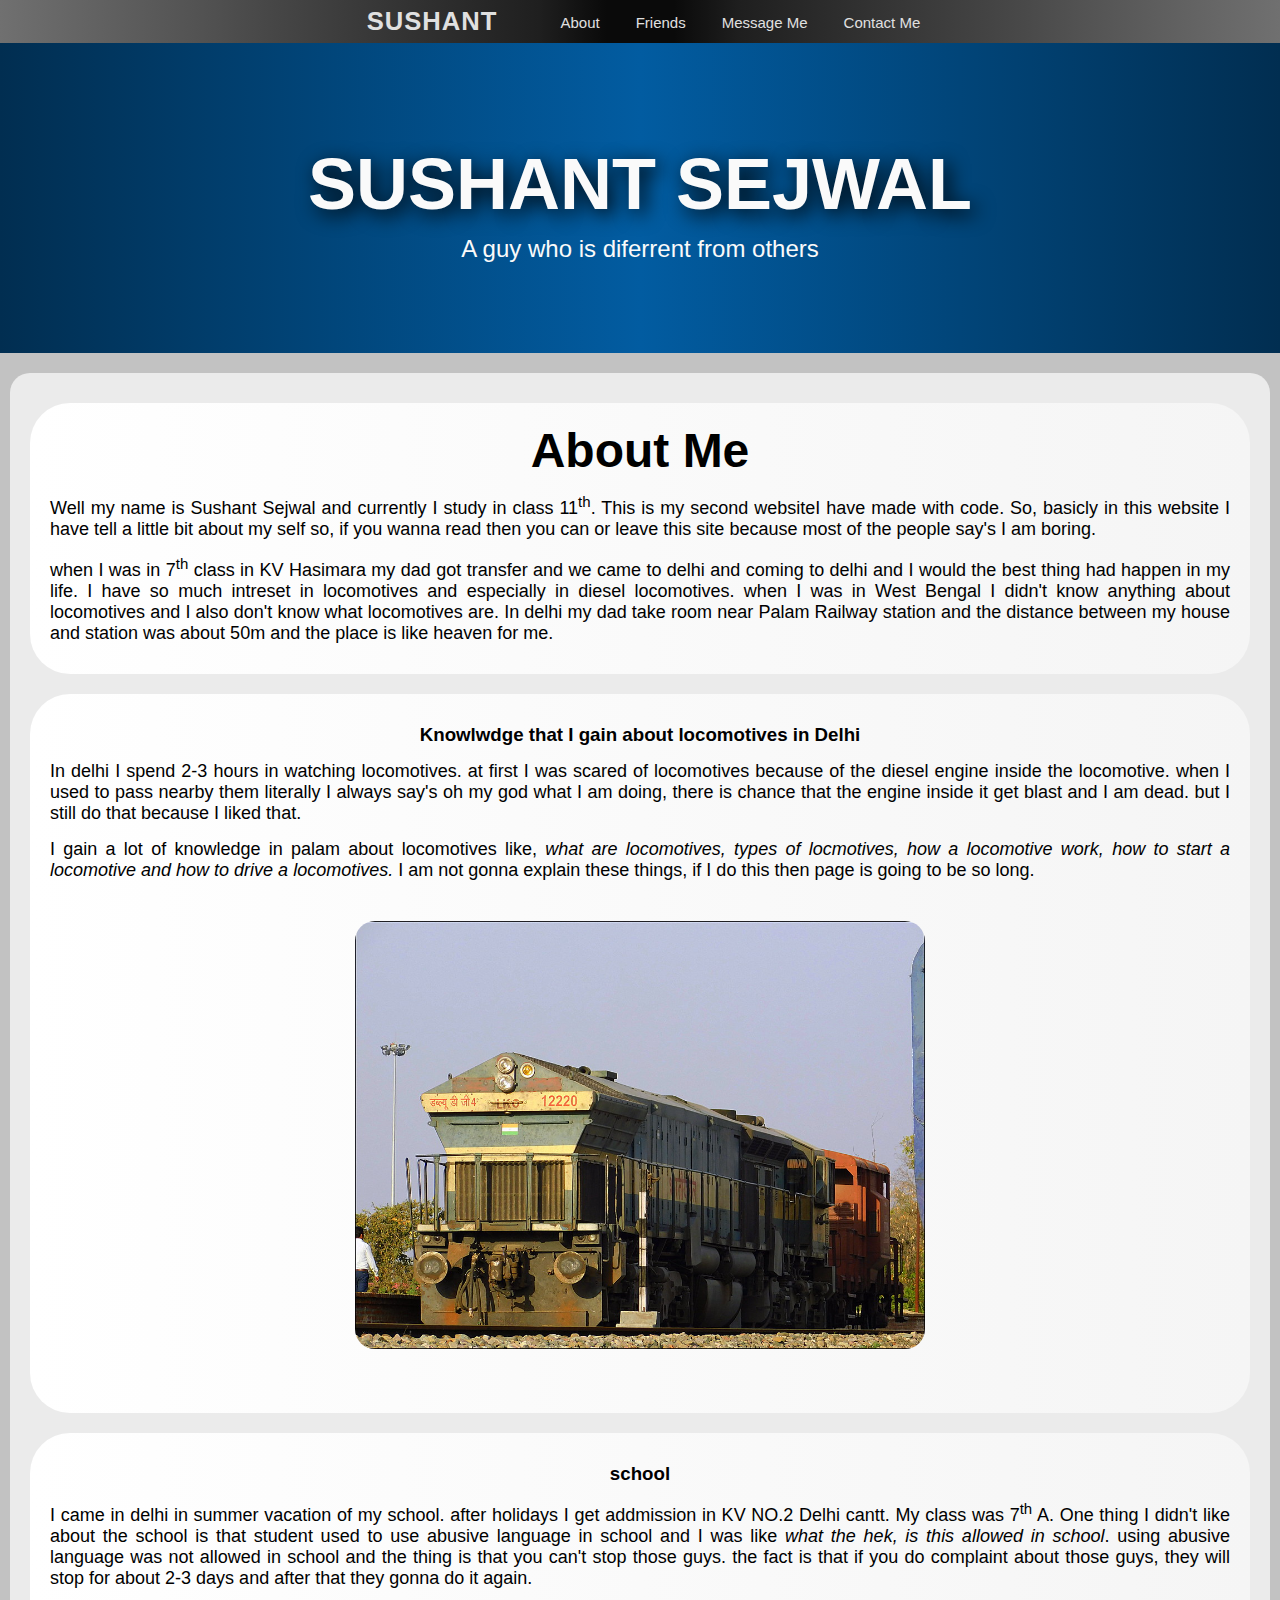
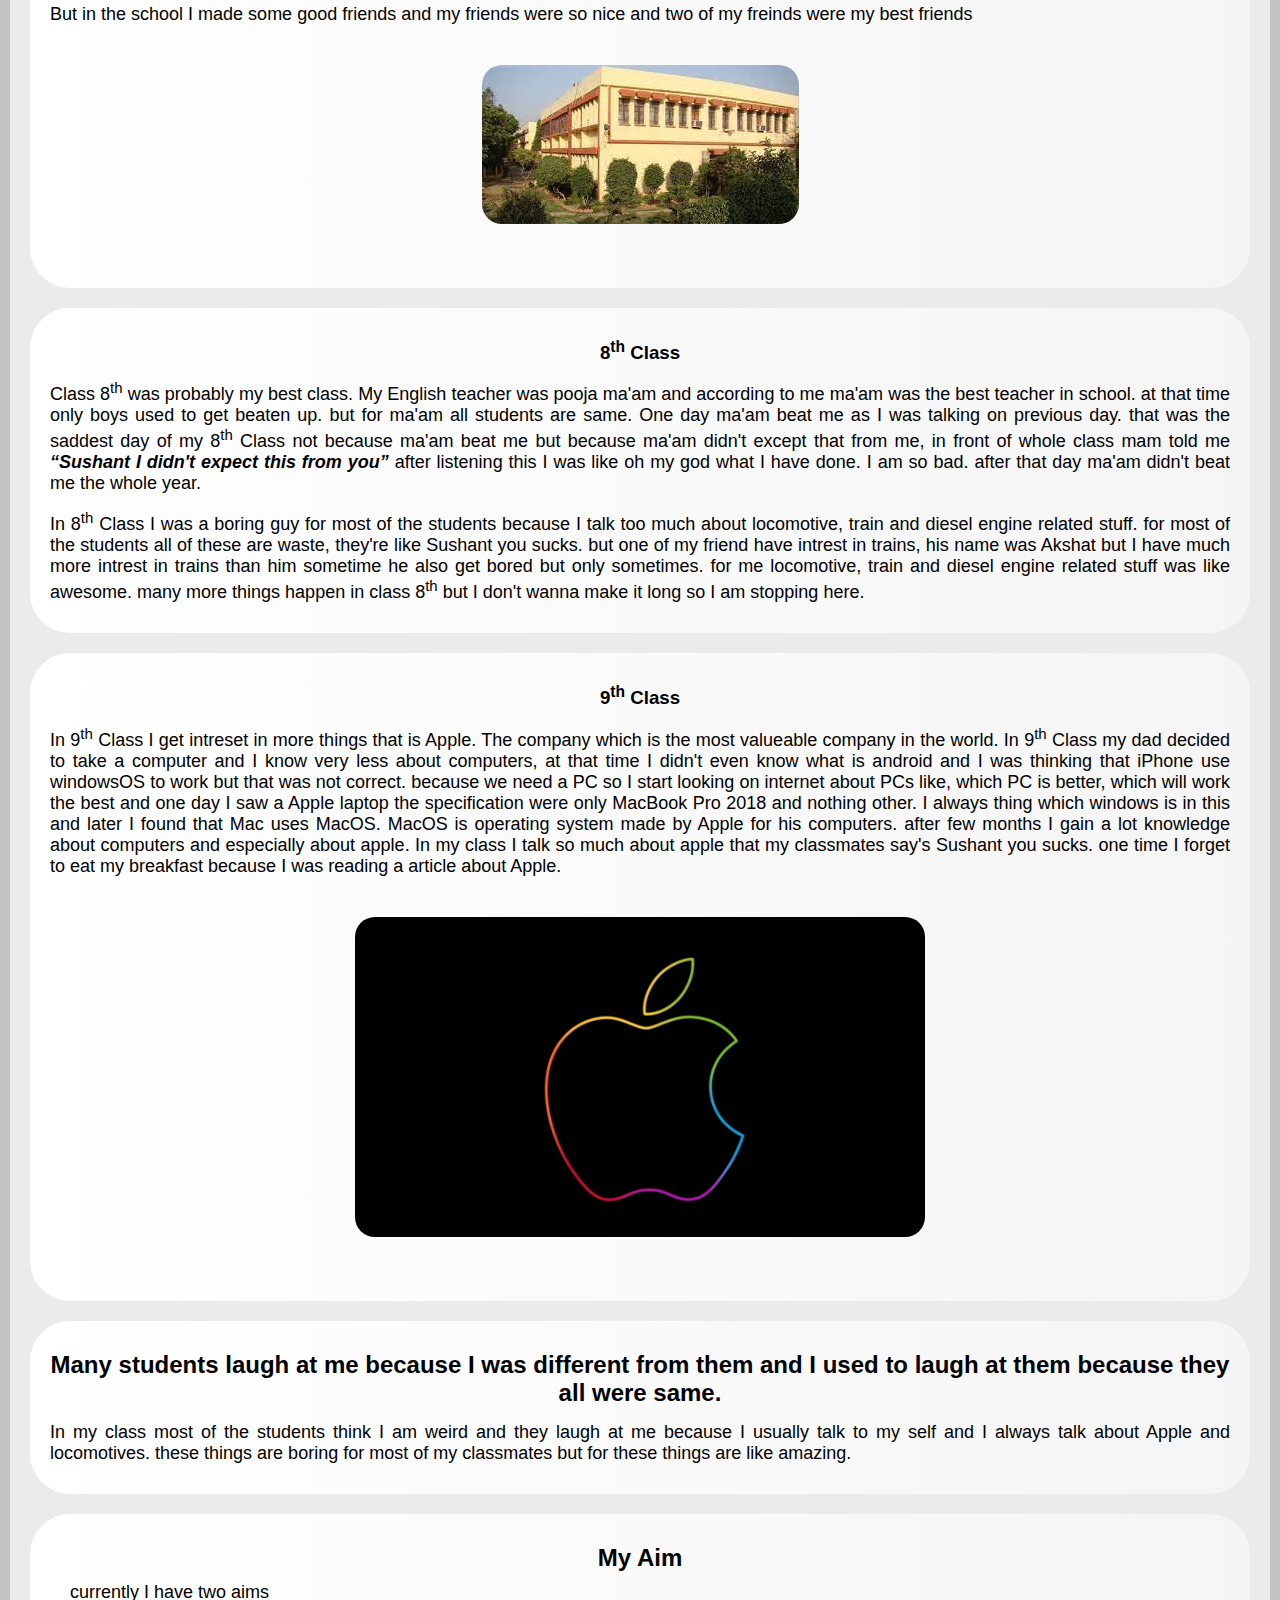
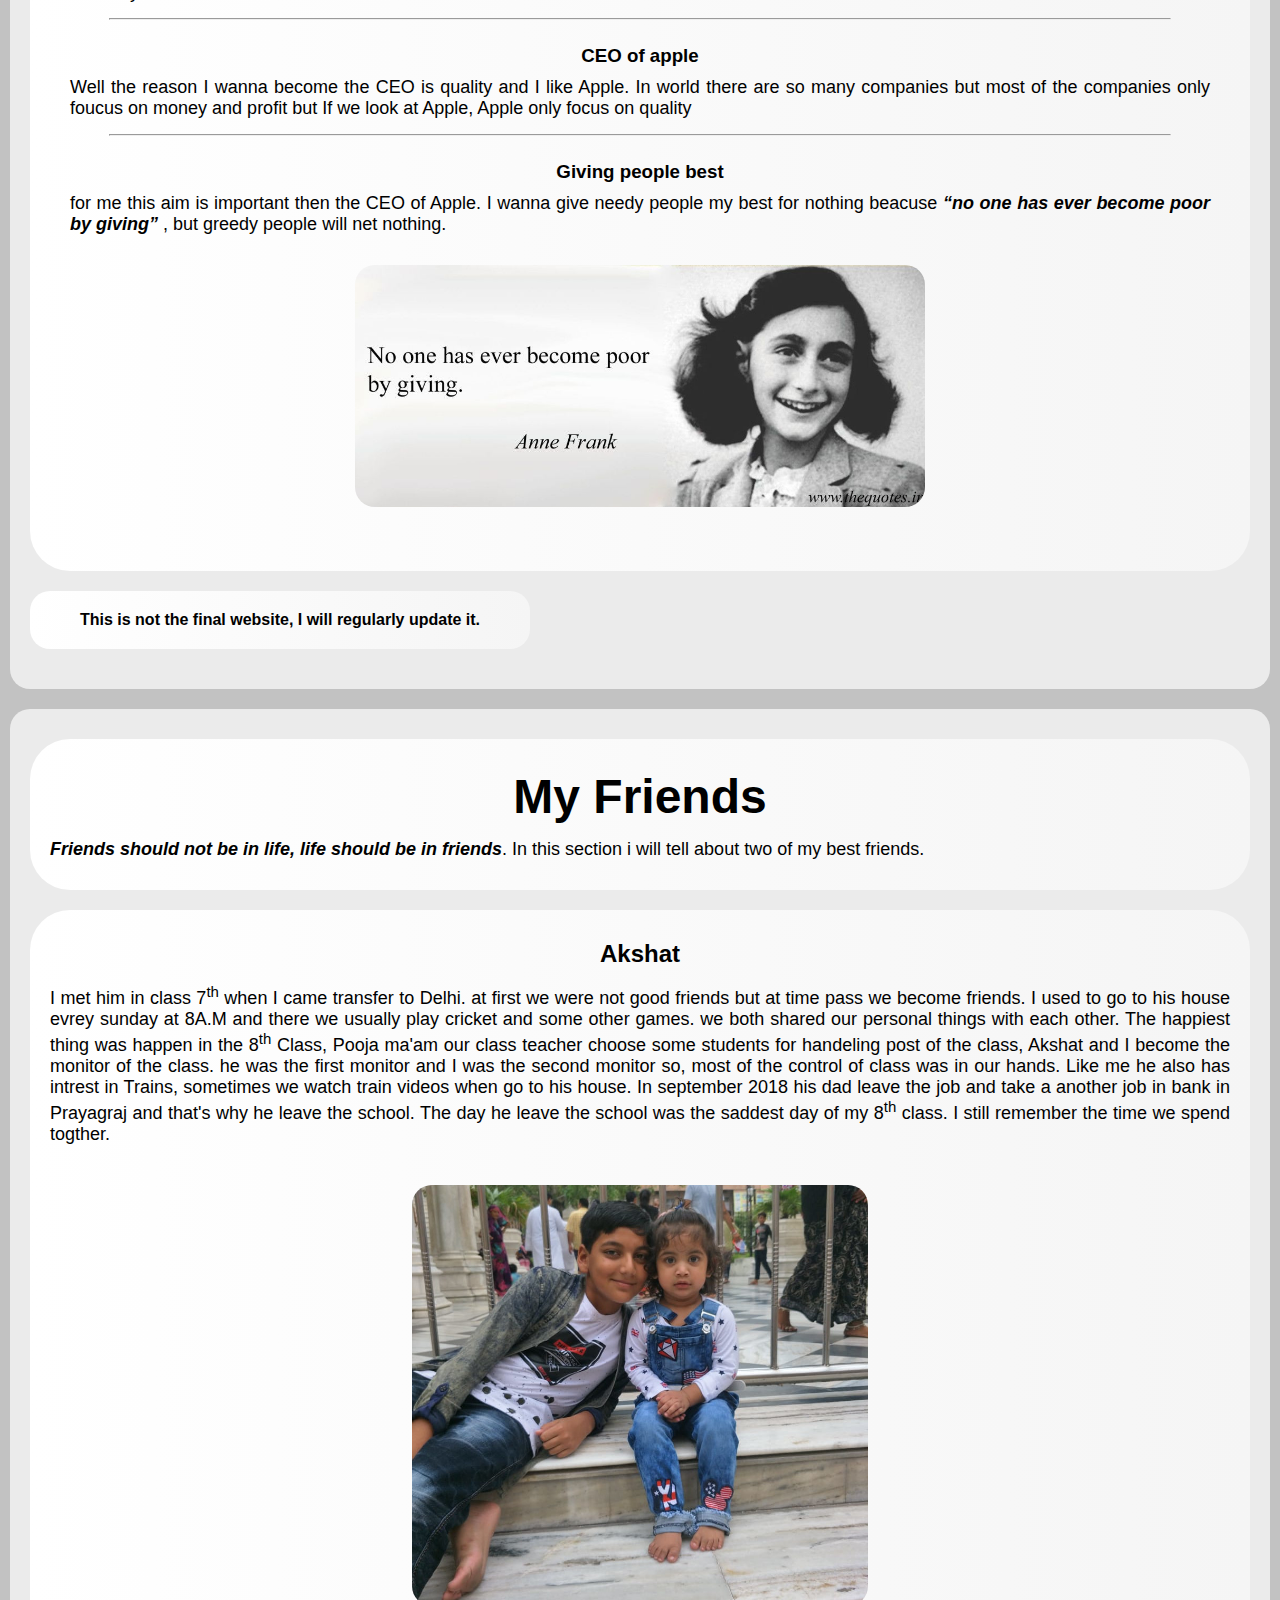
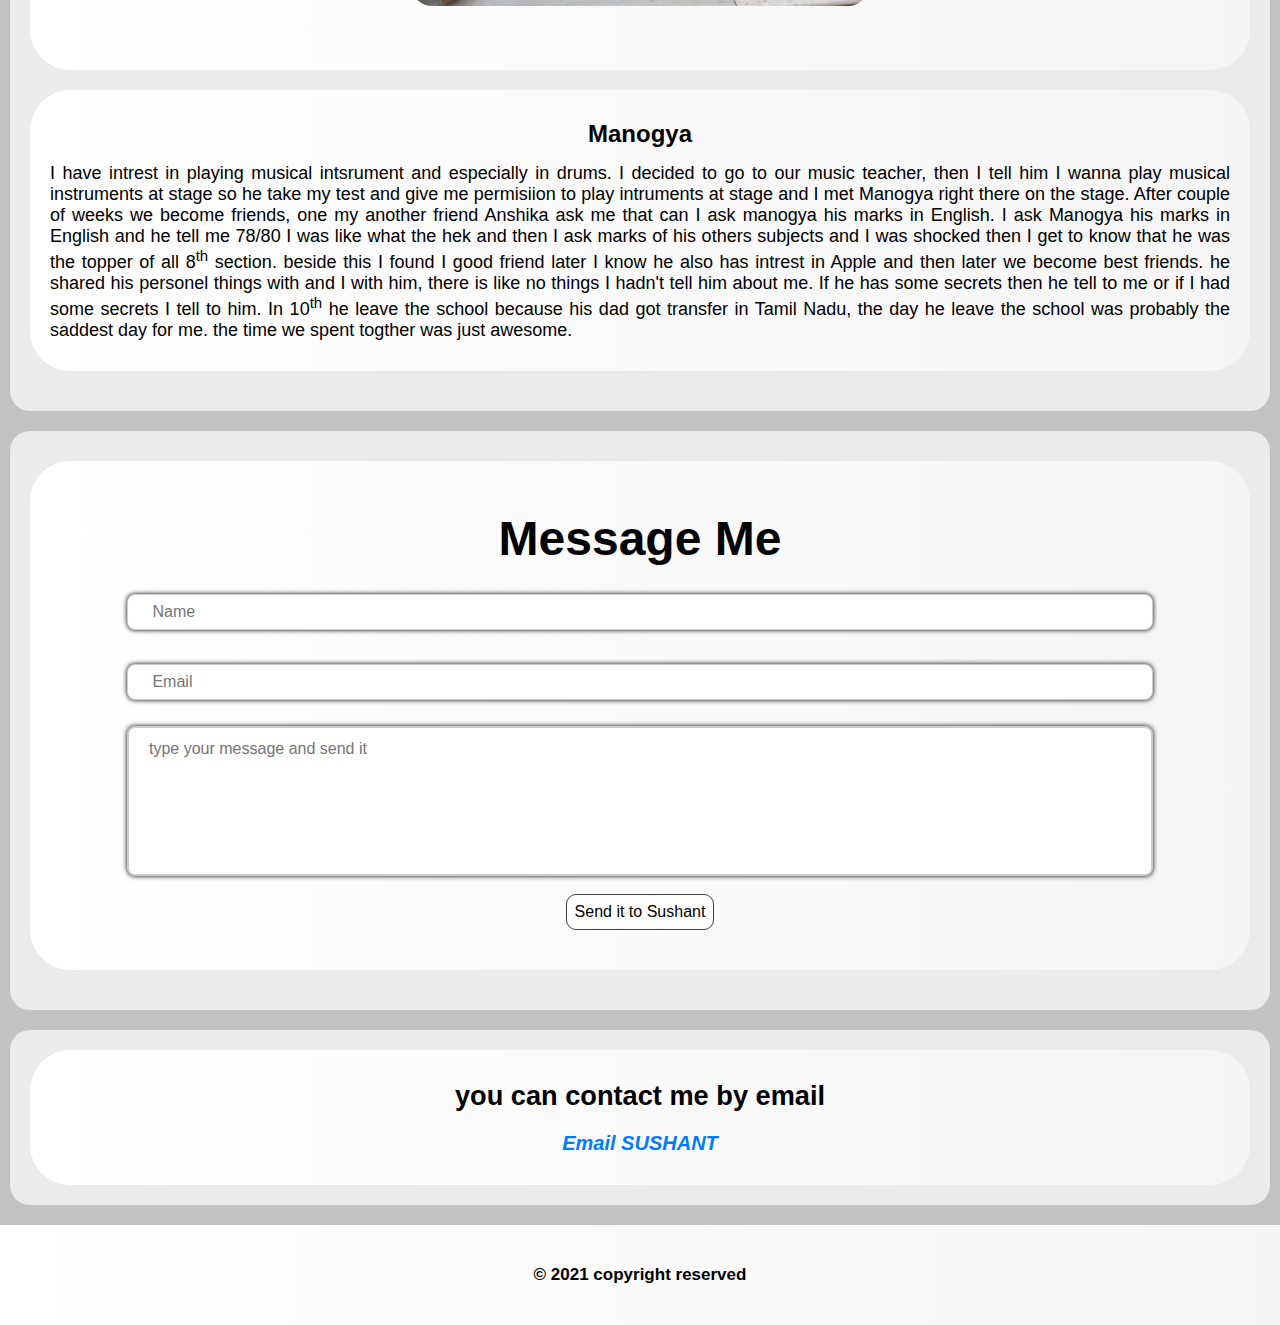
==== index.html @ e023421f "Add files via upload" ====
<!DOCTYPE html>
<html lang="en">

<head>
    <meta charset="UTF-8">
    <meta http-equiv="X-UA-Compatible" content="IE=edge">
    <meta name="viewport" content="width=device-width, initial-scale=1.0">
    <meta name="discription" content="SUSHANT SEJWAL I guy who is different from others">
    <meta http-equiv="author" content="SUSHANT">
    <meta http-equiv="X-Frame-Options" content="deny">
    <link rel="stylesheet" href="css/navigation.css">
    <link rel="stylesheet" href="css/sushant.css">
    <link rel="shortcut icon" href="img/sushant.png" type="image/x-icon">
    <title>SUSHANT SEJWAL: I guy who is different from others</title>
    <script src="https://code.jquery.com/jquery-3.6.0.js"
        integrity="sha256-H+K7U5CnXl1h5ywQfKtSj8PCmoN9aaq30gDh27Xc0jk=" crossorigin="anonymous"></script>
</head>

<body>
    <header>
        <nav>
            <div class="toggle-btn">
                <span class="bar"></span>
                <span class="bar"></span>
                <span class="bar"></span>
            </div>
            <ul class="nav-list">
                <div class="logo"><a href="#sushant">SUSHANT</a></div>
                <div class="ul-li">
                    <li class="list-items"><a href="#about-sus-sec">About</a></li>
                    <li class="list-items"><a href="#my-friends-sus">Friends</a></li>
                    <li class="list-items"><a href="#message-me">message me</a></li>
                    <li class="list-items"><a href="#contact">contact me</a></li>
                </div>
            </ul>
        </nav>
    </header>
    <section class="home-sec" id="sushant">
        <h1 class="home-sus-heading">SUSHANT SEJWAL</h1>
        <p class="home-sus-paragraph">A guy who is diferrent from others</p>
    </section>
    <section class="about-sec" id="about-sus-sec">
        <div class="about-div-sec-start">
            <h1>About Me</h1>
            <p>Well my name is Sushant Sejwal and currently I study in class 11<sup>th</sup>. This is my second
                websiteI have made with code. So, basicly in this website I have tell a little bit about my self so,
                if you
                wanna read then you can or leave this site because most of the people say's I am boring.</p>
            <p>when I was in 7<sup>th</sup> class in KV Hasimara my dad got transfer and we came to delhi and coming
                to delhi and I would the best thing had happen in my life. I have so much intreset in locomotives
                and
                especially in diesel locomotives. when I was in West Bengal I didn't know anything about locomotives
                and I also don't know what locomotives are. In delhi my dad take room near Palam Railway station and
                the
                distance between my house and station was about 50m and the place is like heaven for me. </p>
        </div>
        <div class="know-of-loco">
            <h3>Knowlwdge that I gain about locomotives in Delhi</h3>

            <p>
                In delhi I spend 2-3 hours in watching
                locomotives. at first I was scared of locomotives because of
                the diesel engine inside the locomotive. when I used to pass nearby them literally I always say's oh
                my
                god what I am doing, there is chance that the engine inside it get blast and I am dead. but I still
                do
                that because I liked that. </p>
            <p>I gain a lot of knowledge in palam about locomotives like, <em>what are locomotives, types of
                    locmotives, how a locomotive work, how to start a locomotive and how to drive a
                    locomotives.</em> I am not gonna explain these things, if I do this then page is going to be so
                long.
            </p>
            <div class="wdg4-loco"> <img src="img/WDG 4.jpg" alt="WDG 4"></div>
        </div>
        <div class="school-life-start">
            <h3>school</h3>
            <p>I came in delhi in summer vacation of my school. after holidays I get addmission in KV NO.2 Delhi
                cantt.
                My
                class was 7<sup>th</sup> A. One thing I didn't like about the school is that student used to use
                abusive
                language in school and I was like <em>what the hek, is this allowed in school</em>. using abusive
                language
                was not allowed in school and the thing is that you can't stop those guys. the fact is that if you
                do
                complaint about those guys, they will stop for about 2-3 days and after that they gonna do it again.
            </p>
            <p>But in the school I made some good friends and my friends were so nice and two of my freinds were my
                best
                friends</p>
            <div class="school"> <img src="img/images.jfif" alt="School"></div>
        </div>
        <div class="school-8-class">
            <h3>8<sup>th</sup> Class</h3>
            <p>Class 8<sup>th</sup> was probably my best class. My English teacher was pooja ma'am and according to
                me
                ma'am
                was the best teacher in school. at that time only boys used to get beaten up. but for ma'am all
                students
                are
                same. One day ma'am beat me as I was talking on previous day. that was the saddest day of my
                8<sup>th</sup>
                Class not because ma'am beat me but because ma'am didn't except that from me, in front of whole
                class
                mam
                told me <strong><em><q>Sushant I didn't expect this from you</q></em></strong> after listening this
                I
                was
                like oh my god what I have done. I am so bad. after that day ma'am didn't beat me the whole year.
            </p>
            <p>In 8<sup>th</sup> Class I was a boring guy for most of the students because I talk too much about
                locomotive,
                train and diesel engine related stuff. for most of the students all of these are waste, they're like
                Sushant
                you sucks. but one of my friend have intrest in trains, his name was Akshat but I have much more
                intrest
                in
                trains than him sometime he also get bored but only sometimes. for me locomotive,
                train and diesel engine related stuff was like awesome. many more things happen in class
                8<sup>th</sup>
                but
                I don't wanna make it long so I am stopping here. </p>
        </div>
        <div class="school-9-class">
            <h3>9<sup>th</sup> Class</h3>
            <p>In 9<sup>th</sup> Class I get intreset in more things that is Apple. The company which is the most
                valueable company in the world. In 9<sup>th</sup> Class my dad decided to take a computer and I know
                very less about computers, at that time I didn't even know what is android and I was thinking that
                iPhone use windowsOS to work but that was not correct. because we need a PC so I start looking on
                internet about PCs like, which PC is better, which will work the best and one day I saw a Apple
                laptop the specification were only MacBook Pro 2018 and nothing other. I always thing which windows
                is in this and later I found that Mac uses MacOS. MacOS is operating system made by Apple for his
                computers.
                after few months I gain a lot knowledge about computers and especially about apple. In my class I
                talk so much about apple that my classmates say's Sushant you sucks. one time I forget to eat my
                breakfast because I was reading a article about Apple. </p>
            <div class="apple"><img src="img/apple.jpg" alt="apple"></div>
        </div>
        <div class="different-from-others">
            <h2>Many students laugh at me because I was different from them and I used to laugh at them because they
                all were same.</h2>
            <p>In my class most of the students think I am weird and they laugh at me because I usually talk to my
                self and I always talk about Apple and locomotives. these things are boring for most of my
                classmates but for these things are like amazing.</p>
        </div>
        <div class="my-aim">
            <h2>
                My Aim
            </h2>
            <p>
                currently I have two aims
            </p>
            <hr>
            <h3>
                CEO of apple
            </h3>
            <p>Well the reason I wanna become the CEO is quality and I like Apple. In world there are so many
                companies but most of the companies only foucus on money and profit but If we look at Apple, Apple
                only focus on quality </p>
            <hr>
            <h3>Giving people best </h3>
            <p>for me this aim is important then the CEO of Apple. I wanna give needy people my best for nothing beacuse
                <strong><em><q>no one has ever become poor by giving</q></em></strong> ,
                but greedy people will net nothing. </p>
            <div class="anne"><img src="img/Anne frank.jpg" alt="no one has ever become poor by giving"></div>
        </div>
        <div class="about-last">
            <b>This is not the final website, I will regularly update it.</b>
        </div>
    </section>

    <section class="my-friends" id="my-friends-sus">
        <div class="friends-start">
            <h2>
                My Friends
            </h2>
            <p>
                <b><i>Friends should not be in life, life should be in friends</i></b>. In this section i will tell
                about two
                of my best friends.
            </p>
        </div>
        <div class="my-friend-akshat">
            <h2>
                Akshat
            </h2>
            <p>
                I met him in class 7<sup>th</sup> when I came transfer to Delhi.
                at first we were not good friends but at time pass we become friends. I used to go to his house
                evrey
                sunday at 8A.M and there we usually play cricket and some other games.
                we both shared our personal things with each other. The happiest thing was happen in the
                8<sup>th</sup>
                Class, Pooja ma'am our class teacher
                choose some students for handeling post of the class, Akshat and I become the monitor of the class.
                he
                was the first monitor and I was the second monitor so, most of the control of class was in our
                hands.
                Like me he also has intrest in Trains, sometimes we watch train videos when go to his house.
                In september 2018 his dad leave the job and take a another job in bank in Prayagraj and that's why
                he
                leave the school. The day he leave the school was the saddest day of my 8<sup>th</sup> class.
                I still remember the time we spend togther.
            </p>
            <div class="akshat-img">
                <img src="img/akshat1.jpeg" alt="Akshat with his cute sister">
            </div>
        </div>
        <div class="my-friend-manogya">
            <h2>
                Manogya
            </h2>
            <p>
                I have intrest in playing musical intsrument and especially in drums. I decided to go to our music
                teacher, then I tell him I wanna play
                musical instruments at stage so he take my test and give me permisiion to play intruments at stage and I
                met Manogya right there on the stage.
                After couple of weeks we become friends, one my another friend Anshika ask me that can I ask manogya his
                marks in English.
                I ask Manogya his marks in English and he tell me 78/80 I was like what the hek and then I ask marks of
                his others subjects and I was shocked then I get to know that he was the topper of all 8<sup>th</sup>
                section. beside this I found I good friend
                later I know he also has intrest in Apple and then later we become best friends. he shared his personel
                things with and I with him, there is like no things I hadn't tell him about me. If he has some secrets
                then he tell to me or if I had some secrets I tell to him. In 10<sup>th</sup> he leave the school
                because his dad got transfer in Tamil Nadu, the day he leave the school was probably the saddest day for
                me.
                the time we spent togther was just awesome.
            </p>
        </div>
    </section>


    <script src="https://code.jquery.com/jquery-3.4.1.js"
        integrity="sha256-WpOohJOqMqqyKL9FccASB9O0KwACQJpFTUBLTYOVvVU=" crossorigin="anonymous"></script>
    <script>
        function SubForm() {
            $.ajax({
                url: 'https://api.apispreadsheets.com/data/15982/',
                type: 'post',
                data: $("#myForm").serializeArray(),
                success: function () {
                    alert("your message has been sent to sushant securely")
                },
                error: function () {
                    alert("There was an error :(")
                }
            });
        }
    </script>


    <section class="send-message-to-sushant" id="message-me">
        <div class="message-all">
            <div class="message-sushant"> <h2>Message Me</h2> </div>
            <div class="form-div">
                <form id="myForm" method="POST" class="form" autocomplete="off">
                    <input type="text" name="Name" id="name" required placeholder=" Name"><br>
                    <input type="email" name="Email" id="email" required placeholder=" Email"><br>
                    <textarea name="Message" cols="30" rows="10" required
                        placeholder="type your message and send it"></textarea><br>
                    <input type="hidden" name="Hidden" value="sushant">
                    <button onclick="SubForm()">Send it to Sushant</button>
                </form>
            </div>
        </div>
    </section>


    <section class="contact-sec" id="contact">
        <div class="contact-add">
            <h1>you can contact me by email</h1>
            <div class="add">
                <address>
                    <a href="mailto:anshantsla@gmail.com">Email SUSHANT </a>
                </address>
            </div>
        </div>
    </section>

    <footer>
        <div>
            <b>&copy; 2021 copyright reserved</b>
        </div>
    </footer>



    <!-- script file linking -->


    <script src="js/ajax.js"></script>
    <script src="js/sushant.js"></script>

</body>

</html>
---- css/navigation.css ----
@import url('https://fonts.googleapis.com/css2?family=Noto+Sans+JP&display=swap');
/* font-family: 'Noto Sans JP', sans-serif; */

@import url('https://fonts.googleapis.com/css2?family=Hind+Siliguri:wght@400&display=swap');
/* font-family: 'Hind Siliguri', sans-serif; */

* {
    box-sizing: border-box;
    font-family: sans-serif;
    padding: 0px;
    margin: 0px;
}

header {
    position: sticky;
    top: 0;
    background-image: linear-gradient(to right, #707070, #666666, #5C5C5C, #525252, #474747, #3D3D3D, #333333, #292929, #1F1F1F, #0A0A0A, #0A0A0A, #1F1F1F, #292929, #333333, #3D3D3D, #474747, #525252, #5C5C5C, #666666, #707070);
    width: 100%;
}

nav {
    display: flex;
    justify-content: space-around;
    align-items: center;
}

.logo {
    letter-spacing: 1px;
    margin: 7px 45px 7px 25px;
}

.logo a {
    font-size: 1.6rem;
    font-weight: 600;
    color: rgb(224, 224, 224);
    text-decoration: none;
    display: block;
    text-transform: uppercase;
}

.logo a:hover {
    color: white;
}

.nav-list {
    display: flex;
    list-style-type: none;
}

.nav-list .list-items {
    margin: 8.5px 8px 4px 8px;
}

.nav-list .ul-li {
    display: flex;
}

.list-items a {
    color: rgb(224, 224, 224);
    text-decoration: none;
    display: block;
    padding: 5px 10px;
    font-size: 15px;
    text-transform: capitalize;
}

.list-items a:hover {
    color: white;
    font-weight: 500;
}

.toggle-btn {
    position: absolute;
    top: 1rem;
    left: 1rem;
    display: none;
    flex-direction: column;
    justify-content: space-between;
    width: 22px;
    height: 15px;
    cursor: pointer;
}

.toggle-btn .bar {
    height: 3px;
    width: 100%;
    background-color: white;
    border-radius: 10px;
}

@media screen and (max-width:768px) {
    .toggle-btn {
        display: flex;
    }

    .nav-list {
        display: flex;
        flex-direction: column;
        width: 100%;
    }

    .nav-list .ul-li {
        display: none;
        flex-direction: column;
        justify-content: flex-start;
        margin: .5rem 0rem .5rem .1rem;
    }

    .ul-li.active {
        display: flex;
    }


    .nav-list .logo {
        text-align: center;
    }

    .nav-list .logo a{
        display: inline-block;
    }    

    .list-items a {
        font-size: 15px;
    }

    .logo {
        font-size: 1.9rem;
    }

}
---- css/sushant.css ----
html {
    background-color: rgb(194, 194, 194);
    scroll-behavior: smooth;

}

/* ============================= ALL SECTIONS ==================================================== */

section {
    background-color: rgb(235, 235, 235);
    text-align: justify;
}

section p {
    padding: 5px 0px 10px 0px;
}

/* ============================================== EXTRA =========================================== */

hr {
    width: 90%;
    margin: 15px auto;

}

/* ========================================== HOME SECTION ============================================= */

.home-sec {
    color: rgb(250, 250, 250);
    text-align: center;
    padding: 100px 0px 80px 0px;
    width: 100%;
    background-image: linear-gradient(to right, #012E51, #014579, #025CA1, #014579, #012E51);
}

.home-sus-heading {
    font-size: 4.5rem;
    text-shadow: 5px 5px 20px black;

}

.home-sus-paragraph {
    font-size: 1.5rem;
    padding: 10px;
}


/* ==================================== ABOUT SECTION ================================================= */

.about-sec {
    padding: 20px 20px 20px 20px;
    margin: 20px 10px 20px 10px;
    border-radius: 20px;

}

.about-sec h1 {
    text-align: center;
    font-size: 3rem;
    padding-bottom: 10px;
}

.about-sec div {
    padding: 20px 20px 20px 20px;
    margin: 10px 0px 20px 0px;
}

.about-sec p {
    font-size: 18px;
}

.about-sec .know-of-loco .wdg4-loco {
    text-align: center;
}

.about-sec .know-of-loco .wdg4-loco img {
    border-radius: 20px;
    width: 50%;
}

h2,
h3,
h4 {
    padding: 10px 0;
    text-align: center;
}

.about-div-sec-start {
    background-image: linear-gradient(to right, #ffffff, #F5F5F5);
    border-radius: 40px;
}

.know-of-loco {
    background-image: linear-gradient(to right, #FFFFFF, #F5F5F5);
    border-radius: 40px;
    height: 50%;
}

.school-life-start {
    background-image: linear-gradient(to right, #FFFFFF, #F5F5F5);
    border-radius: 40px;
}

.school-8-class {
    background-image: linear-gradient(to right, #FFFFFF, #F5F5F5);
    border-radius: 40px;
}

.school-life-start .school {
    text-align: center;
}

.school-life-start .school img {
    border-radius: 20px;
}

.school-9-class {
    background-image: linear-gradient(to right, #FFFFFF, #F5F5F5);
    border-radius: 40px;
}

.school-9-class .apple {
    text-align: center;
}

.school-9-class .apple img {
    width: 50%;
    border-radius: 20px;
}

.different-from-others {
    background-image: linear-gradient(to right, #FFFFFF, #F5F5F5);
    border-radius: 40px;
}

.my-aim {
    background-image: linear-gradient(to right, #FFFFFF, #F5F5F5);
    border-radius: 40px;
}

.my-aim p {
    width: 100%;
    padding: 0px 20px 0px 20px;
}

.my-aim .anne {
    text-align: center;
}

.my-aim .anne img {
    width: 50%;
    border-radius: 20px;
}



.about-last {
    text-align: center;
    max-width: 500px;
    background-image: linear-gradient(to right, #FFFFFF, #F5F5F5);
    border-radius: 20px;

}

/* ================================= FRIEND SECTION =================================== */


.my-friends {
    padding: 20px 20px 20px 20px;
    margin: 20px 10px 20px 10px;
    border-radius: 20px;
}

.my-friends .friends-start h2 {
    font-size: 3rem;
}

.my-friends p {
    font-size: 18px;
}

.my-friends div {
    padding: 20px 20px 20px 20px;
    margin: 10px 0px 20px 0px;
}

.friends-start,
.my-friend-akshat,
.my-friend-manogya {
    background-image: linear-gradient(to right, #FFFFFF, #F5F5F5);
    border-radius: 40px;
}


.akshat-img {
    text-align: center;
}

.akshat-img img {
    border-radius: 20px;
    width: 40%;
}


/* ======================================= contact ========================================== */

.contact-sec {
    padding: 20px 20px 20px 20px;
    margin: 20px 10px 20px 10px;
    border-radius: 20px;
    text-align: center;
}

.contact-sec .contact-add {
    background-image: linear-gradient(to right, #FFFFFF, #F5F5F5);
    border-radius: 40px;
    padding: 20px;
}

.contact-sec .contact-add h1 {
    padding: 10px;
    font-size: 1.7rem;
}

.contact-sec .contact-add address {
    padding: 10px;
}

.contact-sec .contact-add address a {
    text-decoration: none;
    font-size: 20px;
    font-weight: 700;
    color: rgb(0, 122, 255);
}

.contact-sec .contact-add address a:hover {
    text-decoration: underline;
}


/* ======================================= footer ========================================= */

footer {
    background-color: rgb(235, 235, 235);
    margin: 0px;
}

footer div {
    text-align: center;
    background-image: linear-gradient(to right, #FFFFFF, #F5F5F5);

    padding: 40px 20px 40px 20px;
}

footer div {
    font-size: 17px;
}


/* ===================================== Message sushant ================================== */

.send-message-to-sushant {
    background-color: rgb(235, 235, 235);
    margin: 20px 10px;
    padding: 20px;
    border-radius: 20px;
}

.message-all {
    padding: 20px;
    margin: 10px 0px 20px;
    border-radius: 40px;
    background-image: linear-gradient(to right, #FFFFFF, #F5F5F5);
}

.message-all .message-sushant h2 {
    text-align: center;
    padding: 30px 10px 0px 10px;
    font-size: 3rem;
    font-weight: 600;
}

.send-message-to-sushant .form-div .form {
    padding: 20px;

}

.send-message-to-sushant .form-div .form input,
textarea::placeholder {
    font-weight: 500;
    font-size: 16px;
}

.send-message-to-sushant .form-div .form input[type=text] {
    width: 90%;
    padding: 8px 20px;
    margin: 8px auto;
    display: block;
    border: 1px solid #ccc;
    box-shadow: 0px 0px 5px black;
    border-radius: 8px;
    box-sizing: border-box;

}

.send-message-to-sushant .form-div .form input[type=email] {
    width: 90%;
    padding: 8px 20px;
    margin: 8px auto;
    display: block;
    border: 1px solid #ccc;
    box-shadow: 0px 0px 5px black;
    border-radius: 8px;
    box-sizing: border-box;

}

.send-message-to-sushant .form-div .form textarea {
    width: 90%;
    height: 150px;
    margin: auto;
    display: block;
    padding: 12px 20px;
    box-sizing: border-box;
    box-shadow: 0px 0px 5px black;
    border: 2px solid #ccc;
    border-radius: 8px;
    background-color: #fff;
    resize: none;
    font-size: 16px;
}

.send-message-to-sushant .form-div .form textarea:focus, input:focus{
    outline: none;
}

.send-message-to-sushant .form-div .form button {
    margin: auto;
    display: block;
    padding: 8px;
    font-size: 16px;
    font-weight: 500;
    background-color: white;
    border: 1px solid rgb(63, 63, 63);
    border-radius: 10px;
}

.send-message-to-sushant .form-div .form button:hover {
    background-color: rgb(63, 63, 63);
    color: white;
}

.send-message-to-sushant .form-div .form input[type=submit]:active {
    background-color: white;
    color: black;
}


/* ============================== Media query start ============================ */

@media screen and (max-width:800px) {
    .akshat-img img {
        width: 100%;
    }

    .school-9-class .apple img {
        width: 100%;
    }

    .about-sec .know-of-loco .wdg4-loco img {
        width: 100%;
    }

    .my-aim .anne img {
        width: 100%;
    }
}

@media screen and (max-width:520px) {
    .school-life-start .school img {
        width: 100%;
    }
}


/* ============================== Media query end ============================ */
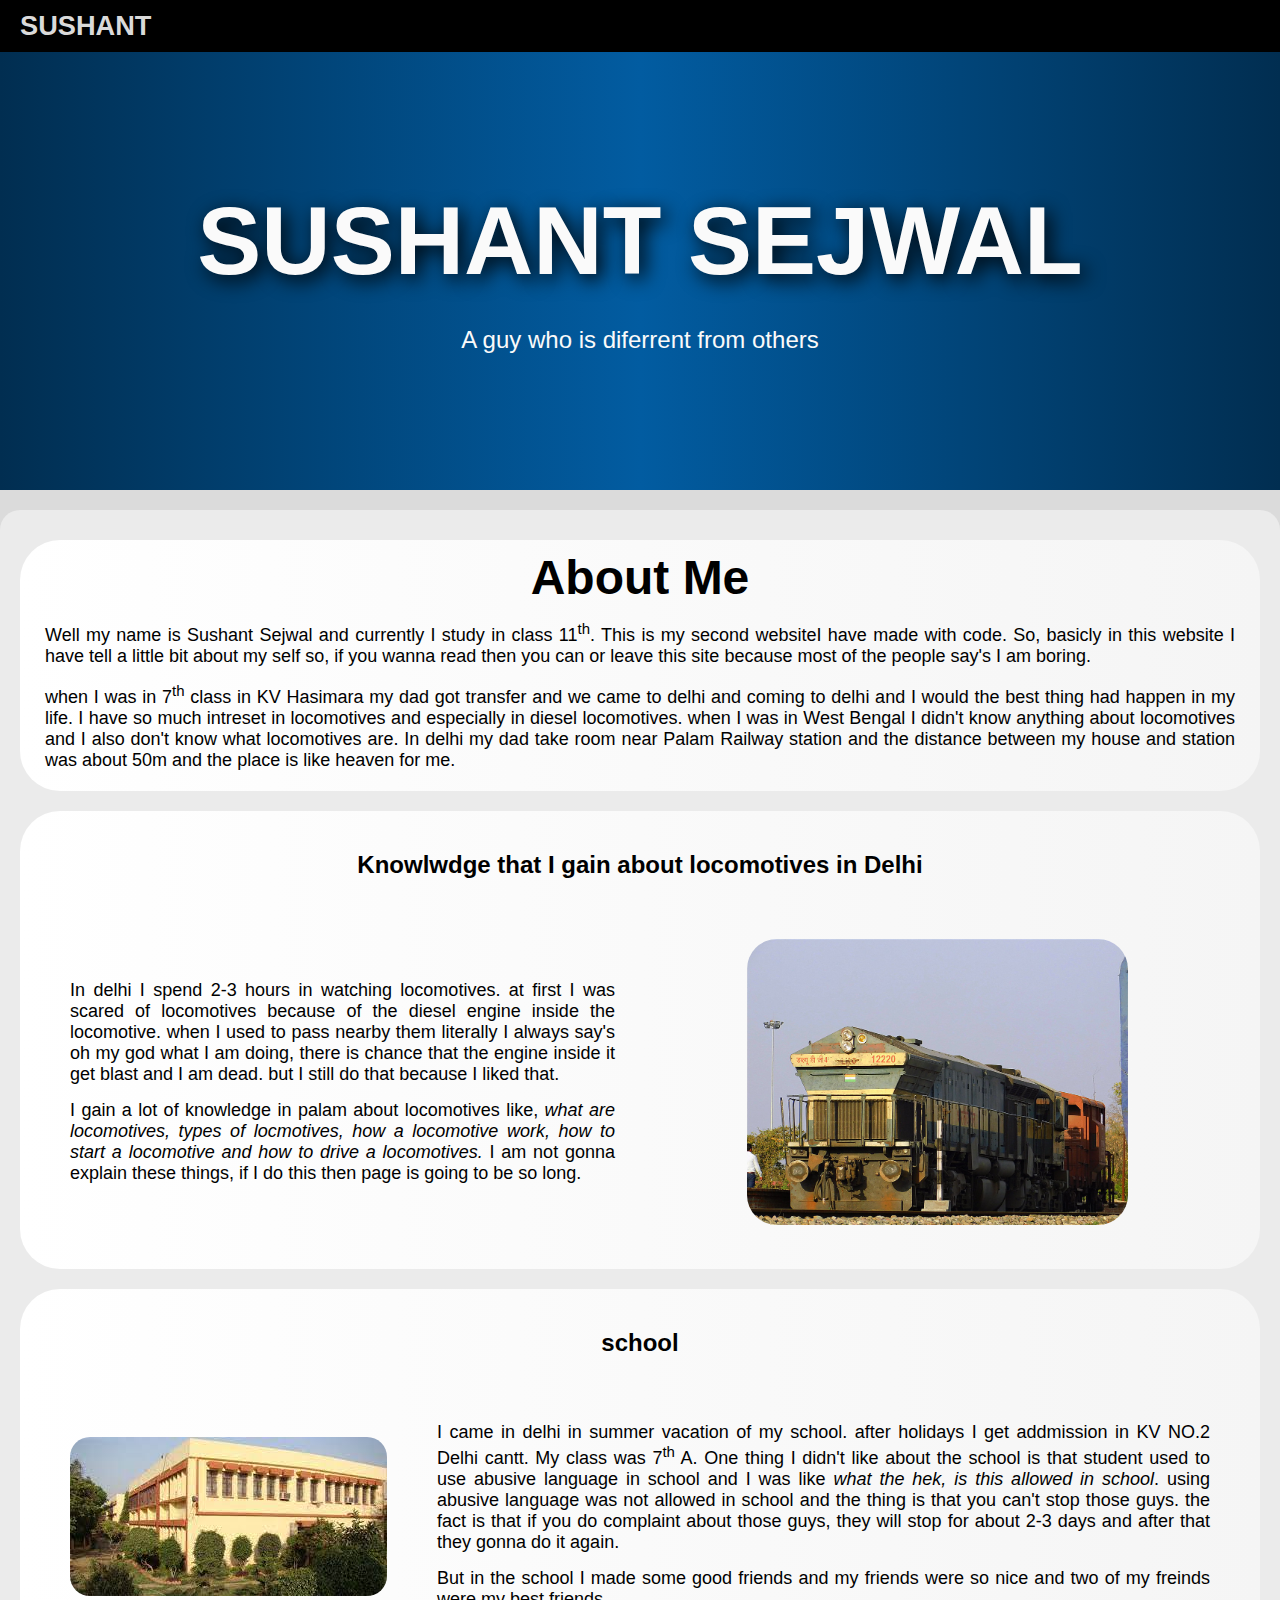
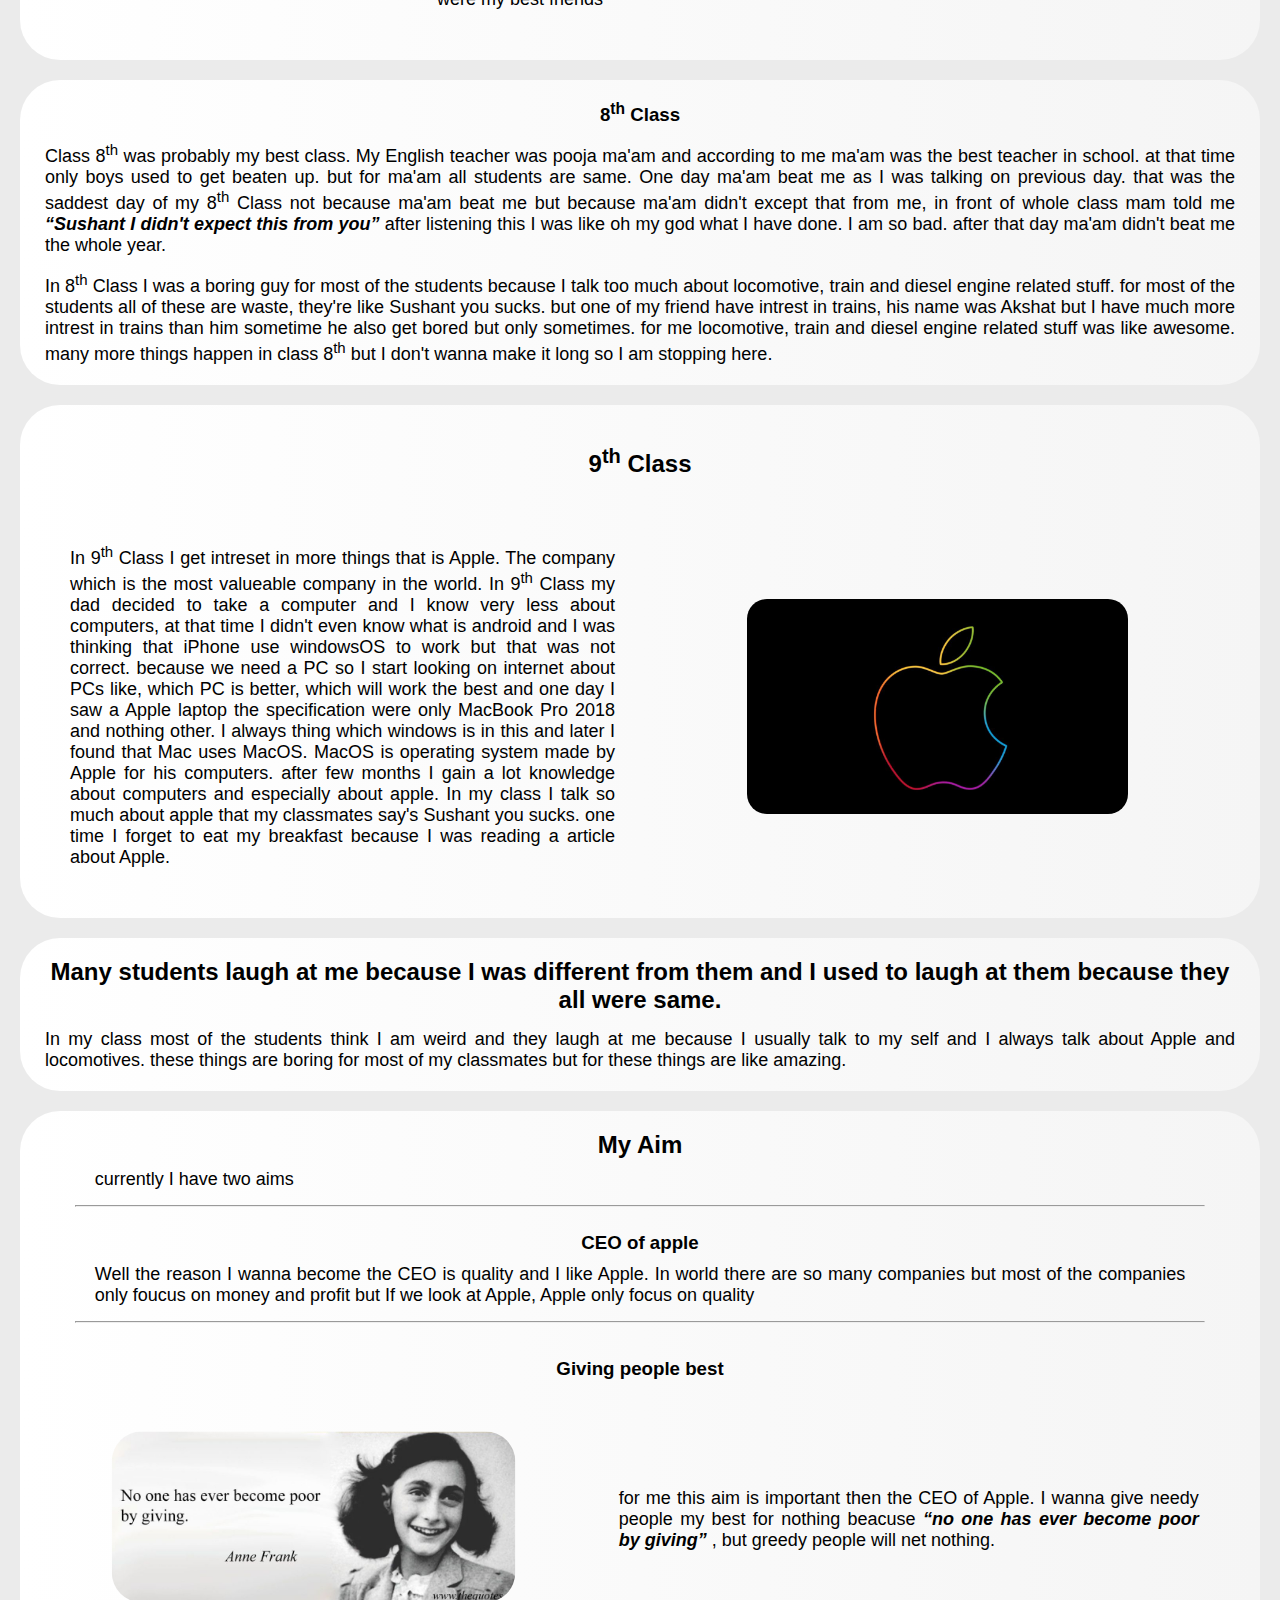
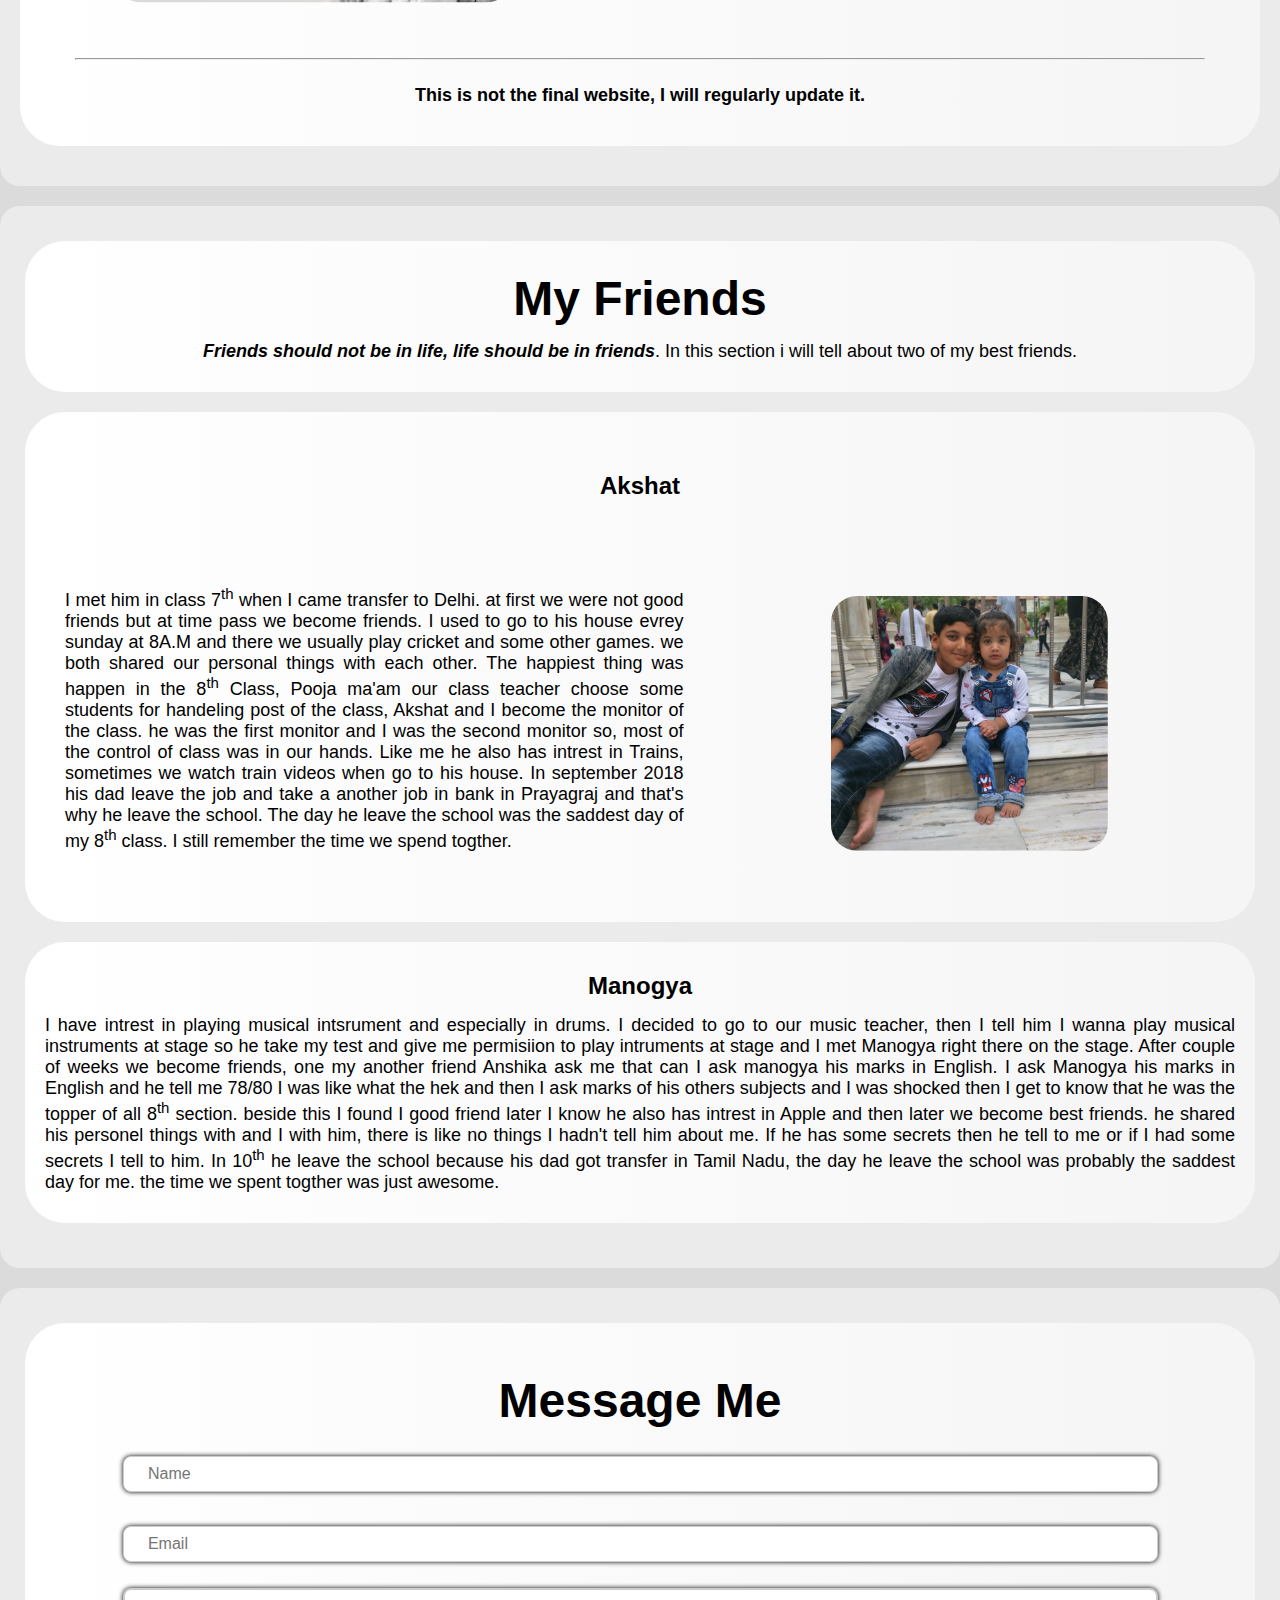
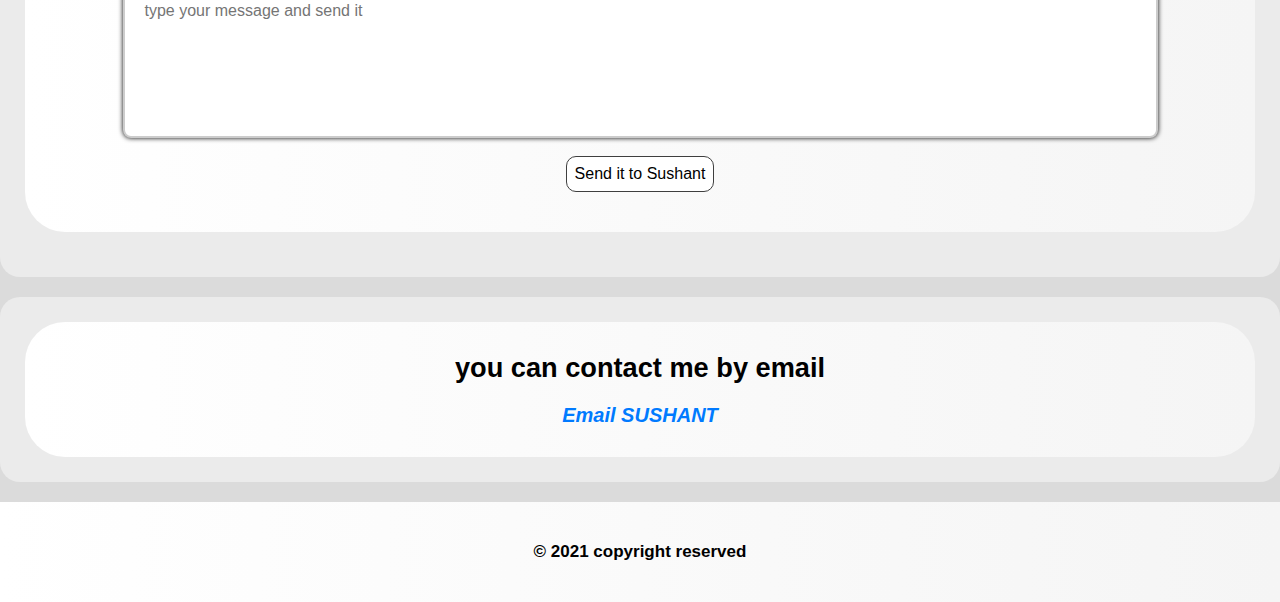
==== commit e589c5cf: "Add files via upload" ====
--- a/index.html
+++ b/index.html
@@ -7,134 +7,123 @@
     <meta name="viewport" content="width=device-width, initial-scale=1.0">
     <meta name="discription" content="SUSHANT SEJWAL I guy who is different from others">
     <meta http-equiv="author" content="SUSHANT">
-    <meta http-equiv="X-Frame-Options" content="deny">
-    <link rel="stylesheet" href="css/navigation.css">
+    <link rel="stylesheet" href="css/nav.css">
+    <link rel="stylesheet" href="css/grid.css">
     <link rel="stylesheet" href="css/sushant.css">
     <link rel="shortcut icon" href="img/sushant.png" type="image/x-icon">
-    <title>SUSHANT SEJWAL: I guy who is different from others</title>
-    <script src="https://code.jquery.com/jquery-3.6.0.js"
-        integrity="sha256-H+K7U5CnXl1h5ywQfKtSj8PCmoN9aaq30gDh27Xc0jk=" crossorigin="anonymous"></script>
+    <title>Sushant</title>
 </head>
 
 <body>
     <header>
         <nav>
+            <div class="main-name"><a class="main-name-a" href="#sushant">SUSHANT</a></div>
             <div class="toggle-btn">
-                <span class="bar"></span>
-                <span class="bar"></span>
-                <span class="bar"></span>
-            </div>
-            <ul class="nav-list">
-                <div class="logo"><a href="#sushant">SUSHANT</a></div>
-                <div class="ul-li">
-                    <li class="list-items"><a href="#about-sus-sec">About</a></li>
-                    <li class="list-items"><a href="#my-friends-sus">Friends</a></li>
-                    <li class="list-items"><a href="#message-me">message me</a></li>
-                    <li class="list-items"><a href="#contact">contact me</a></li>
-                </div>
-            </ul>
+                <span class="line line-1"></span>
+                <span class="line line-2"></span>
+            </div>
+            <div class="nav-list-items">
+                <ul class="menu-items">
+                    <li class="item"><a class="ss-anchor-1" href="#about-sus-sec">About</a></li>
+                    <li class="item"><a class="ss-anchor-2" href="#message-me">message me</a></li>
+                    <li class="item"><a class="ss-anchor-3" href="#my-friends-sus">Friends</a></li>
+                    <li class="item"><a class="ss-anchor-4" href="#contact">contact me</a></li>
+                </ul>
+            </div>
         </nav>
     </header>
     <section class="home-sec" id="sushant">
-        <h1 class="home-sus-heading">SUSHANT SEJWAL</h1>
-        <p class="home-sus-paragraph">A guy who is diferrent from others</p>
+        <div class="contain-h1-and-p">
+            <h1 class="home-sus-heading">SUSHANT SEJWAL</h1>
+            <p class="home-sus-paragraph">A guy who is diferrent from others</p>
+        </div>
     </section>
     <section class="about-sec" id="about-sus-sec">
         <div class="about-div-sec-start">
             <h1>About Me</h1>
             <p>Well my name is Sushant Sejwal and currently I study in class 11<sup>th</sup>. This is my second
                 websiteI have made with code. So, basicly in this website I have tell a little bit about my self so,
-                if you
-                wanna read then you can or leave this site because most of the people say's I am boring.</p>
+                if you wanna read then you can or leave this site because most of the people say's I am boring.</p>
             <p>when I was in 7<sup>th</sup> class in KV Hasimara my dad got transfer and we came to delhi and coming
                 to delhi and I would the best thing had happen in my life. I have so much intreset in locomotives
-                and
-                especially in diesel locomotives. when I was in West Bengal I didn't know anything about locomotives
-                and I also don't know what locomotives are. In delhi my dad take room near Palam Railway station and
-                the
-                distance between my house and station was about 50m and the place is like heaven for me. </p>
+                and especially in diesel locomotives. when I was in West Bengal I didn't know anything about
+                locomotives and I also don't know what locomotives are. In delhi my dad take room near Palam Railway
+                station and the distance between my house and station was about 50m and the place is like heaven for
+                me. </p>
         </div>
         <div class="know-of-loco">
-            <h3>Knowlwdge that I gain about locomotives in Delhi</h3>
-
-            <p>
-                In delhi I spend 2-3 hours in watching
-                locomotives. at first I was scared of locomotives because of
-                the diesel engine inside the locomotive. when I used to pass nearby them literally I always say's oh
-                my
-                god what I am doing, there is chance that the engine inside it get blast and I am dead. but I still
-                do
-                that because I liked that. </p>
-            <p>I gain a lot of knowledge in palam about locomotives like, <em>what are locomotives, types of
-                    locmotives, how a locomotive work, how to start a locomotive and how to drive a
-                    locomotives.</em> I am not gonna explain these things, if I do this then page is going to be so
-                long.
-            </p>
-            <div class="wdg4-loco"> <img src="img/WDG 4.jpg" alt="WDG 4"></div>
+            <div class="know-of-loco-contain-h1">
+                <h3 class="locomotive-in-delhi-wdg4">Knowlwdge that I gain about locomotives in Delhi</h3>
+            </div>
+            <div class="text-inside-know-of-loco">
+                <p>
+                    In delhi I spend 2-3 hours in watching
+                    locomotives. at first I was scared of locomotives because of
+                    the diesel engine inside the locomotive. when I used to pass nearby them literally I always say's oh
+                    my
+                    god what I am doing, there is chance that the engine inside it get blast and I am dead. but I still
+                    do
+                    that because I liked that. </p>
+                <p>I gain a lot of knowledge in palam about locomotives like, <em>what are locomotives, types of
+                        locmotives, how a locomotive work, how to start a locomotive and how to drive a
+                        locomotives.</em> I am not gonna explain these things, if I do this then page is going to be so
+                    long.
+                </p>
+            </div>
+            <div class="wdg4-loco"> <img class="wdg4-loco-img" src="img/WDG 4.jpg" alt="WDG 4"></div>
         </div>
         <div class="school-life-start">
-            <h3>school</h3>
-            <p>I came in delhi in summer vacation of my school. after holidays I get addmission in KV NO.2 Delhi
-                cantt.
-                My
-                class was 7<sup>th</sup> A. One thing I didn't like about the school is that student used to use
-                abusive
-                language in school and I was like <em>what the hek, is this allowed in school</em>. using abusive
-                language
-                was not allowed in school and the thing is that you can't stop those guys. the fact is that if you
-                do
-                complaint about those guys, they will stop for about 2-3 days and after that they gonna do it again.
-            </p>
-            <p>But in the school I made some good friends and my friends were so nice and two of my freinds were my
-                best
-                friends</p>
-            <div class="school"> <img src="img/images.jfif" alt="School"></div>
+            <div class="school-life-for-h3">
+                <h3>school</h3>
+            </div>
+            <div class="school school-img-1"> <img src="img/images.jfif" alt="my-School"></div>
+            <div class="school-life-for-paragraph">
+                <p>I came in delhi in summer vacation of my school. after holidays I get addmission in KV NO.2 Delhi
+                    cantt. My class was 7<sup>th</sup> A. One thing I didn't like about the school is that student used
+                    to use abusive language in school and I was like <em>what the hek, is this allowed in school</em>.
+                    using abusive language was not allowed in school and the thing is that you can't stop those guys.
+                    the fact is that if you do complaint about those guys, they will stop for about 2-3 days and after
+                    that they gonna do it again.</p>
+                <p>But in the school I made some good friends and my friends were so nice and two of my freinds were my
+                    best friends</p>
+            </div>
+            <div class="school school-img-2"> <img src="img/images.jfif" alt="my-School"></div>
         </div>
         <div class="school-8-class">
             <h3>8<sup>th</sup> Class</h3>
-            <p>Class 8<sup>th</sup> was probably my best class. My English teacher was pooja ma'am and according to
-                me
-                ma'am
-                was the best teacher in school. at that time only boys used to get beaten up. but for ma'am all
-                students
-                are
-                same. One day ma'am beat me as I was talking on previous day. that was the saddest day of my
-                8<sup>th</sup>
-                Class not because ma'am beat me but because ma'am didn't except that from me, in front of whole
-                class
-                mam
-                told me <strong><em><q>Sushant I didn't expect this from you</q></em></strong> after listening this
-                I
-                was
-                like oh my god what I have done. I am so bad. after that day ma'am didn't beat me the whole year.
+            <p>Class 8<sup>th</sup> was probably my best class. My English teacher was pooja ma'am and according to me
+                ma'am was the best teacher in school. at that time only boys used to get beaten up. but for ma'am all
+                students are same. One day ma'am beat me as I was talking on previous day. that was the saddest day of
+                my 8<sup>th</sup> Class not because ma'am beat me but because ma'am didn't except that from me, in front
+                of whole class mam told me <strong><em><q>Sushant I didn't expect this from you</q></em></strong> after
+                listening this I was like oh my god what I have done. I am so bad. after that day ma'am didn't beat me
+                the whole year.
             </p>
             <p>In 8<sup>th</sup> Class I was a boring guy for most of the students because I talk too much about
-                locomotive,
-                train and diesel engine related stuff. for most of the students all of these are waste, they're like
-                Sushant
-                you sucks. but one of my friend have intrest in trains, his name was Akshat but I have much more
-                intrest
-                in
-                trains than him sometime he also get bored but only sometimes. for me locomotive,
-                train and diesel engine related stuff was like awesome. many more things happen in class
-                8<sup>th</sup>
-                but
-                I don't wanna make it long so I am stopping here. </p>
+                locomotive, train and diesel engine related stuff. for most of the students all of these are waste,
+                they're like Sushant you sucks. but one of my friend have intrest in trains, his name was Akshat but I
+                have much more intrest in trains than him sometime he also get bored but only sometimes. for me
+                locomotive, train and diesel engine related stuff was like awesome. many more things happen in class
+                8<sup>th</sup> but I don't wanna make it long so I am stopping here. </p>
         </div>
         <div class="school-9-class">
-            <h3>9<sup>th</sup> Class</h3>
-            <p>In 9<sup>th</sup> Class I get intreset in more things that is Apple. The company which is the most
-                valueable company in the world. In 9<sup>th</sup> Class my dad decided to take a computer and I know
-                very less about computers, at that time I didn't even know what is android and I was thinking that
-                iPhone use windowsOS to work but that was not correct. because we need a PC so I start looking on
-                internet about PCs like, which PC is better, which will work the best and one day I saw a Apple
-                laptop the specification were only MacBook Pro 2018 and nothing other. I always thing which windows
-                is in this and later I found that Mac uses MacOS. MacOS is operating system made by Apple for his
-                computers.
-                after few months I gain a lot knowledge about computers and especially about apple. In my class I
-                talk so much about apple that my classmates say's Sushant you sucks. one time I forget to eat my
-                breakfast because I was reading a article about Apple. </p>
-            <div class="apple"><img src="img/apple.jpg" alt="apple"></div>
+            <div class="heading-for-school-9-class">
+                <h3>9<sup>th</sup> Class</h3>
+            </div>
+            <div class="paragraph-for-school-9-class">
+                <p>In 9<sup>th</sup> Class I get intreset in more things that is Apple. The company which is the most
+                    valueable company in the world. In 9<sup>th</sup> Class my dad decided to take a computer and I know
+                    very less about computers, at that time I didn't even know what is android and I was thinking that
+                    iPhone use windowsOS to work but that was not correct. because we need a PC so I start looking on
+                    internet about PCs like, which PC is better, which will work the best and one day I saw a Apple
+                    laptop the specification were only MacBook Pro 2018 and nothing other. I always thing which windows
+                    is in this and later I found that Mac uses MacOS. MacOS is operating system made by Apple for his
+                    computers.
+                    after few months I gain a lot knowledge about computers and especially about apple. In my class I
+                    talk so much about apple that my classmates say's Sushant you sucks. one time I forget to eat my
+                    breakfast because I was reading a article about Apple. </p>
+            </div>
+            <div class="apple"><img class="apple-logo" src="img/apple.jpg" alt="apple-logo"></div>
         </div>
         <div class="different-from-others">
             <h2>Many students laugh at me because I was different from them and I used to laugh at them because they
@@ -158,14 +147,23 @@
                 companies but most of the companies only foucus on money and profit but If we look at Apple, Apple
                 only focus on quality </p>
             <hr>
-            <h3>Giving people best </h3>
-            <p>for me this aim is important then the CEO of Apple. I wanna give needy people my best for nothing beacuse
-                <strong><em><q>no one has ever become poor by giving</q></em></strong> ,
-                but greedy people will net nothing. </p>
-            <div class="anne"><img src="img/Anne frank.jpg" alt="no one has ever become poor by giving"></div>
-        </div>
-        <div class="about-last">
-            <b>This is not the final website, I will regularly update it.</b>
+            <div class="anne-section anne-frank-section">
+                <div class="anne-heading anne-frank-heading">
+                    <h3>Giving people best </h3>
+                </div>
+                <div class="anne anne-image-1"><img class="anne-img anne-img-1" src="img/Anne frank.jpg"
+                        alt="anne frank"></div>
+                <div class="anne-para anne-frank-para">
+                    <p>for me this aim is important then the CEO of Apple. I wanna give needy people my best for nothing
+                        beacuse <strong><em><q>no one has ever become poor by giving</q></em></strong> , but greedy
+                        people will net nothing. </p>
+                </div>
+                <div class="anne anne-image-2"><img src="img/Anne frank.jpg" alt="anne frank"></div>
+            </div>
+            <hr>
+            <div class="regular-update">
+                <p><b>This is not the final website, I will regularly update it.</b></p>
+            </div>
         </div>
     </section>
 
@@ -174,36 +172,40 @@
             <h2>
                 My Friends
             </h2>
-            <p>
+            <p class="life-should-be">
                 <b><i>Friends should not be in life, life should be in friends</i></b>. In this section i will tell
                 about two
                 of my best friends.
             </p>
         </div>
         <div class="my-friend-akshat">
-            <h2>
-                Akshat
-            </h2>
-            <p>
-                I met him in class 7<sup>th</sup> when I came transfer to Delhi.
-                at first we were not good friends but at time pass we become friends. I used to go to his house
-                evrey
-                sunday at 8A.M and there we usually play cricket and some other games.
-                we both shared our personal things with each other. The happiest thing was happen in the
-                8<sup>th</sup>
-                Class, Pooja ma'am our class teacher
-                choose some students for handeling post of the class, Akshat and I become the monitor of the class.
-                he
-                was the first monitor and I was the second monitor so, most of the control of class was in our
-                hands.
-                Like me he also has intrest in Trains, sometimes we watch train videos when go to his house.
-                In september 2018 his dad leave the job and take a another job in bank in Prayagraj and that's why
-                he
-                leave the school. The day he leave the school was the saddest day of my 8<sup>th</sup> class.
-                I still remember the time we spend togther.
-            </p>
-            <div class="akshat-img">
-                <img src="img/akshat1.jpeg" alt="Akshat with his cute sister">
+            <div class="my-friend-akshat-heading">
+                <h2>
+                    Akshat
+                </h2>
+            </div>
+            <div class="my-friend-akshat-para">
+                <p>
+                    I met him in class 7<sup>th</sup> when I came transfer to Delhi.
+                    at first we were not good friends but at time pass we become friends. I used to go to his house
+                    evrey
+                    sunday at 8A.M and there we usually play cricket and some other games.
+                    we both shared our personal things with each other. The happiest thing was happen in the
+                    8<sup>th</sup>
+                    Class, Pooja ma'am our class teacher
+                    choose some students for handeling post of the class, Akshat and I become the monitor of the class.
+                    he
+                    was the first monitor and I was the second monitor so, most of the control of class was in our
+                    hands.
+                    Like me he also has intrest in Trains, sometimes we watch train videos when go to his house.
+                    In september 2018 his dad leave the job and take a another job in bank in Prayagraj and that's why
+                    he
+                    leave the school. The day he leave the school was the saddest day of my 8<sup>th</sup> class.
+                    I still remember the time we spend togther.
+                </p>
+            </div>
+            <div class="akshat-img akshat-img-1">
+                <img src="img/akshat1.jpeg" alt="Akshat">
             </div>
         </div>
         <div class="my-friend-manogya">
@@ -230,41 +232,41 @@
         </div>
     </section>
 
-
-    <script src="https://code.jquery.com/jquery-3.4.1.js"
-        integrity="sha256-WpOohJOqMqqyKL9FccASB9O0KwACQJpFTUBLTYOVvVU=" crossorigin="anonymous"></script>
-    <script>
-        function SubForm() {
-            $.ajax({
-                url: 'https://api.apispreadsheets.com/data/15982/',
-                type: 'post',
-                data: $("#myForm").serializeArray(),
-                success: function () {
-                    alert("your message has been sent to sushant securely")
-                },
-                error: function () {
-                    alert("There was an error :(")
-                }
-            });
-        }
-    </script>
-
-
     <section class="send-message-to-sushant" id="message-me">
         <div class="message-all">
-            <div class="message-sushant"> <h2>Message Me</h2> </div>
+            <div class="message-sushant">
+                <h2>Message Me</h2>
+            </div>
             <div class="form-div">
-                <form id="myForm" method="POST" class="form" autocomplete="off">
-                    <input type="text" name="Name" id="name" required placeholder=" Name"><br>
-                    <input type="email" name="Email" id="email" required placeholder=" Email"><br>
-                    <textarea name="Message" cols="30" rows="10" required
+                <form id="sheetdb-form" action="https://sheetdb.io/api/v1/062ykrea05dnb" method="POST" class="form"
+                    autocomplete="off">
+                    <input type="text" name="data[Name]" id="name" required placeholder=" Name"><br>
+                    <input type="email" name="data[Email]" id="email" required placeholder=" Email"><br>
+                    <textarea name="data[Message]" cols="30" rows="10" required
                         placeholder="type your message and send it"></textarea><br>
-                    <input type="hidden" name="Hidden" value="sushant">
-                    <button onclick="SubForm()">Send it to Sushant</button>
+                    <input type="hidden" name="data[Hidden]" value="sushant">
+                    <button type="submit">Send it to Sushant</button>
                 </form>
             </div>
         </div>
     </section>
+
+
+    <script>
+        var form = document.getElementById('sheetdb-form');
+        form.addEventListener("submit", e => {
+            e.preventDefault();
+            fetch(form.action, {
+                method: "POST",
+                body: new FormData(document.getElementById("sheetdb-form")),
+            }).then(
+                response => response.json()
+            ).then((html) => {
+                // you can put any JS code here
+                alert('success')
+            });
+        });
+    </script>
 
 
     <section class="contact-sec" id="contact">
--- a/css/nav.css
+++ b/css/nav.css
@@ -0,0 +1,235 @@
+/* SOME RESETS and Others */
+
+* {
+    box-sizing: border-box;
+    font-family: sans-serif;
+    padding: 0px;
+    margin: 0px;
+    scroll-behavior: smooth;
+}
+
+/* ============================== Header ============================== */
+header {
+    position: fixed;
+    top: 0;
+    right: 0;
+    left: 0;
+    background-color: black;
+    z-index: 9;
+}
+
+/* ============================== Nav ============================== */
+
+nav {
+    display: flex;
+    justify-content: space-between;
+    align-items: center;
+}
+
+/* ============================== Site logo ============================== */
+
+.main-name {
+    padding: 10px 20px;
+}
+
+.main-name a {
+    color: rgb(218, 218, 218);
+    text-decoration: none;
+    font-size: 1.7rem;
+    font-weight: 600;
+    display: block;
+}
+
+.main-name a:hover {
+    color: white;
+}
+
+/* ============================== Menu list items ============================== */
+
+.nav-list-items .menu-items {
+    display: flex;
+    list-style-type: none;
+    padding: 10px 20px;
+}
+
+.nav-list-items .menu-items .item {
+    margin: 0px 10px;
+}
+
+.nav-list-items .menu-items .item a {
+    display: block;
+    color: rgb(218, 218, 218);
+    text-decoration: none;
+    font-size: 17px;
+    text-transform: capitalize;
+}
+
+.nav-list-items .menu-items .item a:hover {
+    color: white;
+}
+
+/* ============================== Toggle Button ============================== */
+
+.toggle-btn {
+    position: absolute;
+    left: 25px;
+    height: 15px;
+    width: 21px;
+    cursor: pointer;
+    display: none;
+    align-items: center;
+    justify-content: center;
+    flex-direction: column;
+    z-index: 9;
+}
+
+.toggle-btn .line-1 {
+    width: 100%;
+    height: 1.5px;
+    background-color: white;
+    margin-bottom: 4px;
+    transition: all 0.4s ease-in-out;
+    z-index: 9;
+}
+
+.toggle-btn .line-2 {
+    width: 100%;
+    height: 1.5px;
+    background-color: white;
+    margin-top: 4px;
+    transition: all 0.4s ease-in-out;
+    z-index: 9;
+}
+
+/* ============================== Toggle Button Animation ============================== */
+
+.toggle-btn .line-1.sushantsejwal {
+    transform: translateY(4.5px) rotate(45deg);
+    transform-origin: center;
+}
+
+.toggle-btn .line-2.sushantsejwal {
+    transform: translateY(-5px) rotate(-45deg);
+    transform-origin: center;
+}
+
+/* ============================== Media Query ============================== */
+
+@media only screen and (max-width:768px) {
+
+    /* ============================== Toggle button ============================== */
+
+    .main-name {
+        width: 100%;
+        text-align: center;
+    }
+
+    /* ============================== Toggle button ============================== */
+
+    .toggle-btn {
+        display: flex;
+    }
+
+    /* ============================== menu items ============================== */
+
+
+    .nav-list-items .menu-items {
+        transform: scale(1, 0);
+        transform-origin: top;
+        flex-direction: column;
+        position: absolute;
+        top: 47.2px;
+        right: 0;
+        left: 0;
+        background-color: black;
+        height: 100vh;
+        align-items: center;
+        /* justify-content: center; */
+        transition: all 0.5s ease-in-out;
+    }
+
+    .nav-list-items .menu-items.sushantsejwal {
+        transform: scale(1, 1);
+    }
+
+    .nav-list-items .menu-items .item {
+        margin: 5px;
+        padding: 10px;
+        transform: translateY(9vh);
+    }
+
+    .nav-list-items .menu-items .item a {
+        font-size: 1.7rem;
+        padding: 5px;
+        font-weight: 600;
+    }
+}
+
+/* ============================== menu items ============================== */
+
+html {
+    -webkit-tap-highlight-color: transparent;
+}
+
+/* Body and other main elements */
+
+body {
+    min-width: 300px;
+    margin: auto;
+}
+
+
+
+/* Anne Section */
+
+.anne-section.anne-frank-section {
+    padding: 0px;
+}
+
+.anne-heading.anne-frank-heading {
+    padding: 0px;
+}
+
+.anne-para.anne-frank-para {
+    padding: 0px;
+}
+
+.ss-anchor-1 {
+    transition: opacity 0.3s ease-in-out;
+    opacity: 0;
+}
+
+.ss-anchor-2 {
+    transition: opacity 0.25s ease-in-out;
+    opacity: 0;
+}
+
+.ss-anchor-3 {
+    transition: opacity 0.2s ease-in-out;
+    opacity: 0;
+}
+
+.ss-anchor-4 {
+    transition: opacity 0.15s ease-in-out;
+    opacity: 0;
+}
+
+.ss-anchor-1.sushantsejwal {
+    transition: opacity 0.5s ease-in-out;
+    opacity: 1;
+}
+
+.ss-anchor-2.sushantsejwal {
+    transition: opacity 0.7s ease-in-out;
+    opacity: 1;
+}
+
+.ss-anchor-3.sushantsejwal {
+    transition: opacity 0.9s ease-in-out;
+    opacity: 1;
+}
+
+.ss-anchor-4.sushantsejwal {
+    transition: opacity 1.1s ease-in-out;
+    opacity: 1;
+}--- a/css/grid.css
+++ b/css/grid.css
@@ -0,0 +1,124 @@
+/* ========================= Only for grid ========================= */
+
+/* ========================= grid - 1 ========================= */
+
+@media only screen and (min-width:900px) {
+    .know-of-loco {
+        display: grid;
+        grid-template-columns: repeat(2, 1fr);
+        grid-template-rows: repeat(2);
+        place-items: center;
+        ;
+    }
+
+    .know-of-loco-contain-h1 {
+        grid-column-start: 1;
+        grid-column-end: 3;
+        height: auto;
+    }
+
+    .locomotive-in-delhi-wdg4 {
+        font-size: 1.5rem;
+    }
+
+}
+
+
+/* ========================= grid - 2 ========================= */
+
+@media only screen and (min-width:900px) {
+    .school-9-class {
+        display: grid;
+        grid-template-columns: repeat(2, 1fr);
+        grid-template-rows: repeat(2);
+        place-items: center;
+        ;
+    }
+
+    .heading-for-school-9-class {
+        grid-column-start: 1;
+        grid-column-end: 3;
+        height: auto;
+    }
+
+    .heading-for-school-9-class h3 {
+        font-size: 1.5rem;
+    }
+}
+
+
+/* ========================= grid - 3 ========================= */
+
+@media only screen and (min-width:1100px) {
+    .school-life-start {
+        display: grid;
+        grid-template-columns: repeat(2);
+        grid-template-rows: repeat(2);
+        place-items: center;
+        ;
+    }
+
+    .school-life-for-h3 {
+        grid-column-start: 1;
+        grid-column-end: 3;
+        height: auto;
+    }
+
+    .school-life-for-h3 h3 {
+        font-size: 1.5rem;
+    }
+}
+
+/* ========================= grid - 4 ========================= */
+
+@media only screen and (min-width:900px) {
+    .anne-frank-section {
+        display: grid;
+        grid-template-columns: repeat(2);
+        grid-template-rows: repeat(2);
+        place-items: center;
+        ;
+    }
+
+    .anne-frank-heading {
+        grid-column-start: 1;
+        grid-column-end: 3;
+        height: auto;
+    }
+
+    .anne-img.anne-img-1 {
+        transform: scale(1.5);
+    }
+
+    .anne.anne-image-1 {
+        padding: 40px 0px;
+    }
+}
+
+/* ========================= grid - 5 ========================= */
+
+@media only screen and (min-width:1000px) {
+    .my-friend-akshat {
+        display: grid;
+        grid-template-columns: repeat(2);
+        grid-template-rows: repeat(2);
+        place-items: center;
+        ;
+    }
+
+    .my-friend-akshat-heading {
+        grid-column-start: 1;
+        grid-column-end: 3;
+        height: auto;
+    }
+
+    .my-friend-akshat-heading h2 {
+        font-size: 1.5rem;
+    }
+
+    .akshat-img.akshat-img-1{
+        padding: 0px;
+        margin: 0px;
+        transform: scale(1.3);
+    }
+}--- a/css/sushant.css
+++ b/css/sushant.css
@@ -1,6 +1,11 @@
-html {
-    background-color: rgb(194, 194, 194);
-    scroll-behavior: smooth;
+@import url('https://fonts.googleapis.com/css2?family=Noto+Sans+JP&display=swap');
+/* font-family: 'Noto Sans JP', sans-serif; */
+
+@import url('https://fonts.googleapis.com/css2?family=Hind+Siliguri:wght@400&display=swap');
+/* font-family: 'Hind Siliguri', sans-serif; */
+
+body {
+    background-color: rgb(219, 219, 219);
 
 }
 
@@ -9,6 +14,8 @@
 section {
     background-color: rgb(235, 235, 235);
     text-align: justify;
+    max-width: 1920px;
+    margin: auto;
 }
 
 section p {
@@ -18,7 +25,7 @@
 /* ============================================== EXTRA =========================================== */
 
 hr {
-    width: 90%;
+    width: 95%;
     margin: 15px auto;
 
 }
@@ -26,16 +33,23 @@
 /* ========================================== HOME SECTION ============================================= */
 
 .home-sec {
+    margin-top: 40px;
     color: rgb(250, 250, 250);
     text-align: center;
     padding: 100px 0px 80px 0px;
     width: 100%;
     background-image: linear-gradient(to right, #012E51, #014579, #025CA1, #014579, #012E51);
+    min-height: 100vh;
+    max-height: auto;
+    display: grid;
+    place-items: center;
+    background-attachment: fixed;
 }
 
 .home-sus-heading {
     font-size: 4.5rem;
     text-shadow: 5px 5px 20px black;
+    margin-bottom: 20px
 
 }
 
@@ -44,12 +58,41 @@
     padding: 10px;
 }
 
+/* ========================================== HOME SECTION  MEDIA QUERY============================================= */
+
+@media only screen and (max-width:363px) {
+
+    .home-sus-heading {
+        font-size: 4rem;
+    }
+
+}
+
+@media only screen and (max-width:320px) {
+
+    .home-sus-heading {
+        font-size: 3.5rem;
+    }
+
+}
+
+@media only screen and (min-width:1000px) {
+
+    .home-sus-heading {
+        font-size: 6rem;
+    }
+
+    .home-sec {
+        min-height: 50vh;
+    }
+}
+
 
 /* ==================================== ABOUT SECTION ================================================= */
 
 .about-sec {
     padding: 20px 20px 20px 20px;
-    margin: 20px 10px 20px 10px;
+    margin: 20px auto;
     border-radius: 20px;
 
 }
@@ -61,7 +104,7 @@
 }
 
 .about-sec div {
-    padding: 20px 20px 20px 20px;
+    padding: 10px 25px;
     margin: 10px 0px 20px 0px;
 }
 
@@ -73,9 +116,17 @@
     text-align: center;
 }
 
-.about-sec .know-of-loco .wdg4-loco img {
-    border-radius: 20px;
-    width: 50%;
+.about-sec .know-of-loco .wdg4-loco .wdg4-loco-img {
+    border-radius: 30px;
+    width: 70%;
+}
+
+@media only screen and (min-width:768px) {
+    
+    .about-sec .know-of-loco .wdg4-loco .wdg4-loco-img {
+        border-radius: 30px;
+        max-width: 100%;
+    }
 }
 
 h2,
@@ -123,8 +174,8 @@
     text-align: center;
 }
 
-.school-9-class .apple img {
-    width: 50%;
+.school-9-class .apple .apple-logo {
+    width: 70%;
     border-radius: 20px;
 }
 
@@ -139,8 +190,9 @@
 }
 
 .my-aim p {
-    width: 100%;
+    width: 95%;
     padding: 0px 20px 0px 20px;
+    margin: auto;
 }
 
 .my-aim .anne {
@@ -152,22 +204,17 @@
     border-radius: 20px;
 }
 
-
-
-.about-last {
-    text-align: center;
-    max-width: 500px;
-    background-image: linear-gradient(to right, #FFFFFF, #F5F5F5);
-    border-radius: 20px;
-
-}
+.regular-update{
+    text-align: center;
+}
+
 
 /* ================================= FRIEND SECTION =================================== */
 
 
 .my-friends {
-    padding: 20px 20px 20px 20px;
-    margin: 20px 10px 20px 10px;
+    padding: 25px;
+    margin: 20px auto;
     border-radius: 20px;
 }
 
@@ -177,6 +224,10 @@
 
 .my-friends p {
     font-size: 18px;
+}
+
+.life-should-be{
+    text-align: center;
 }
 
 .my-friends div {
@@ -205,8 +256,8 @@
 /* ======================================= contact ========================================== */
 
 .contact-sec {
-    padding: 20px 20px 20px 20px;
-    margin: 20px 10px 20px 10px;
+    padding: 25px;
+    margin: 20px auto;
     border-radius: 20px;
     text-align: center;
 }
@@ -261,8 +312,8 @@
 
 .send-message-to-sushant {
     background-color: rgb(235, 235, 235);
-    margin: 20px 10px;
-    padding: 20px;
+    margin: 20px auto;
+    padding: 25px;
     border-radius: 20px;
 }
 
@@ -330,7 +381,8 @@
     font-size: 16px;
 }
 
-.send-message-to-sushant .form-div .form textarea:focus, input:focus{
+.send-message-to-sushant .form-div .form textarea:focus,
+input:focus {
     outline: none;
 }
 
@@ -383,4 +435,28 @@
 }
 
 
+@media screen and (min-width:900px) {
+    .school-img-2{
+        display: none;
+    }
+    
+    .anne-image-2{
+        display: none;
+    }
+}
+
+@media screen and (max-width:899px) {
+    .school-img-1{
+        display: none;
+    }
+
+    .anne-image-1{
+        display: none;
+    }
+
+    .about-sec div {
+        padding: 10px 20px;
+    }
+}
+
 /* ============================== Media query end ============================ */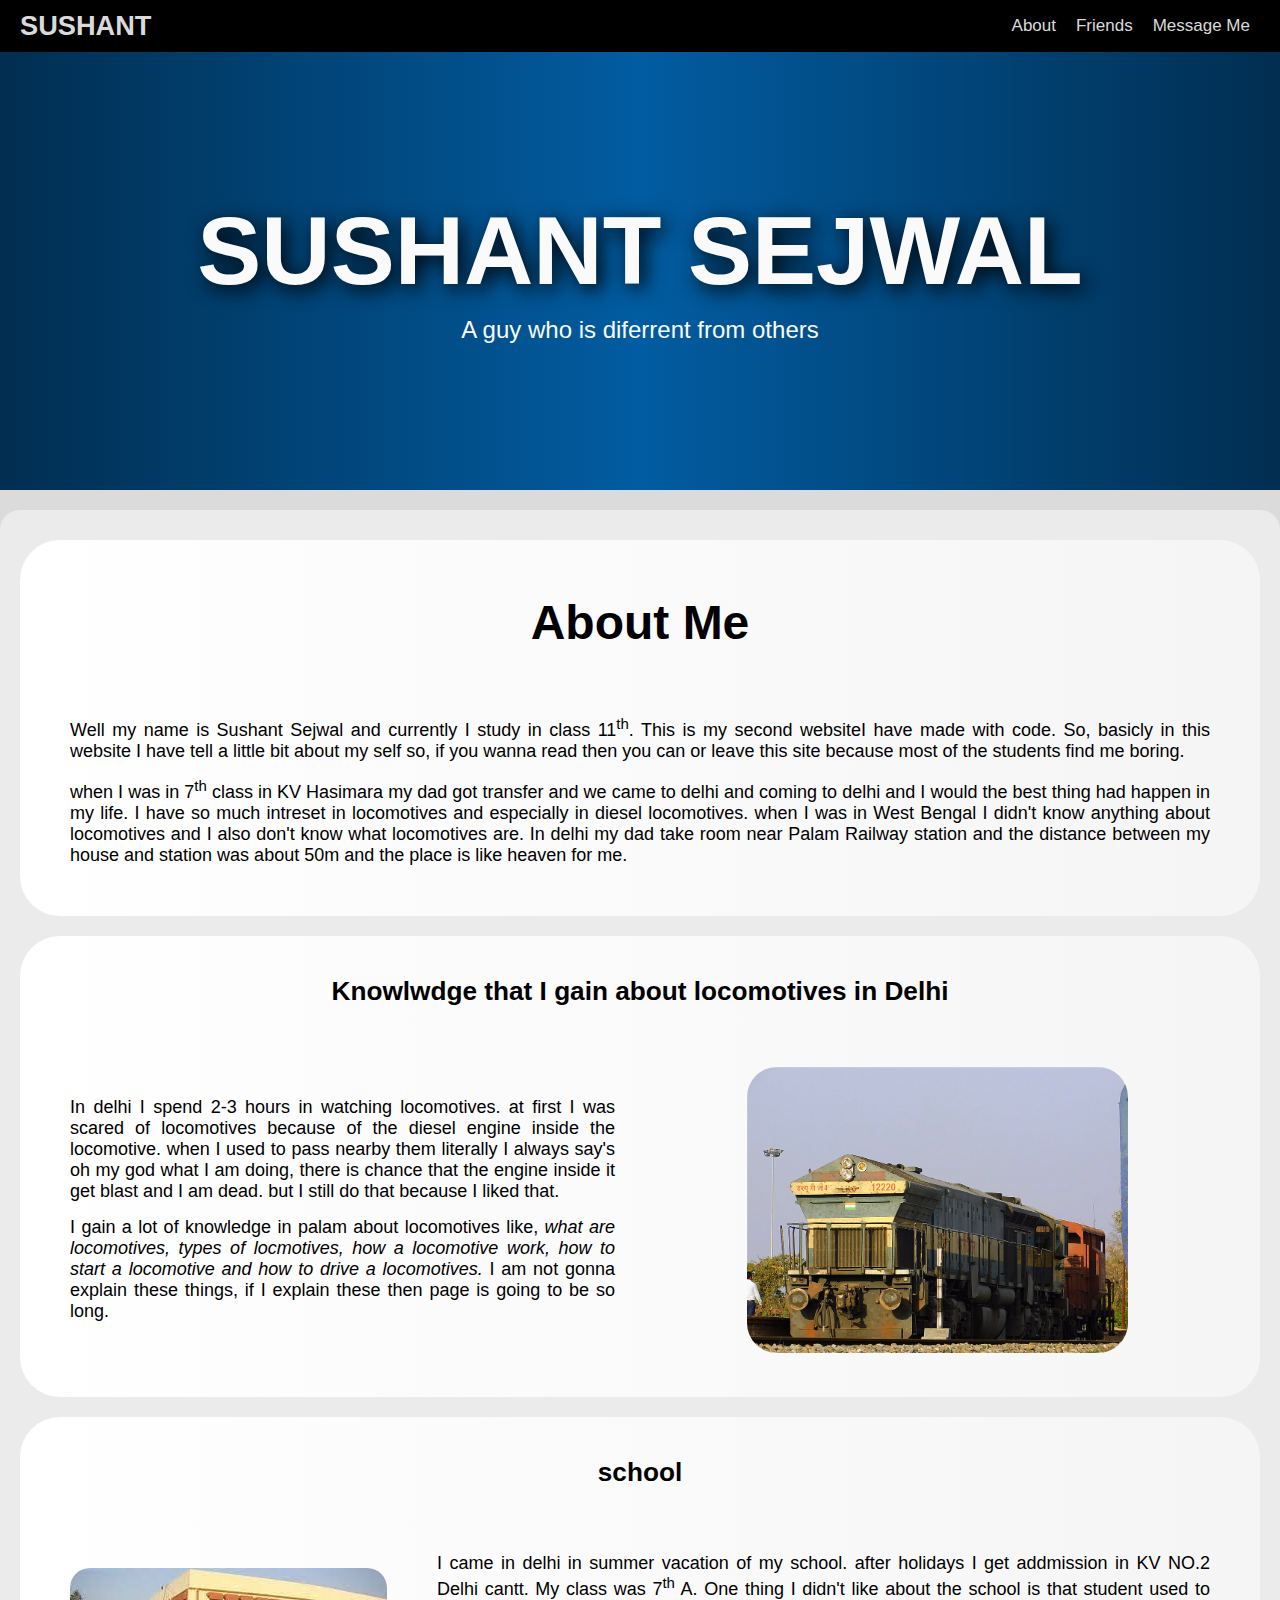
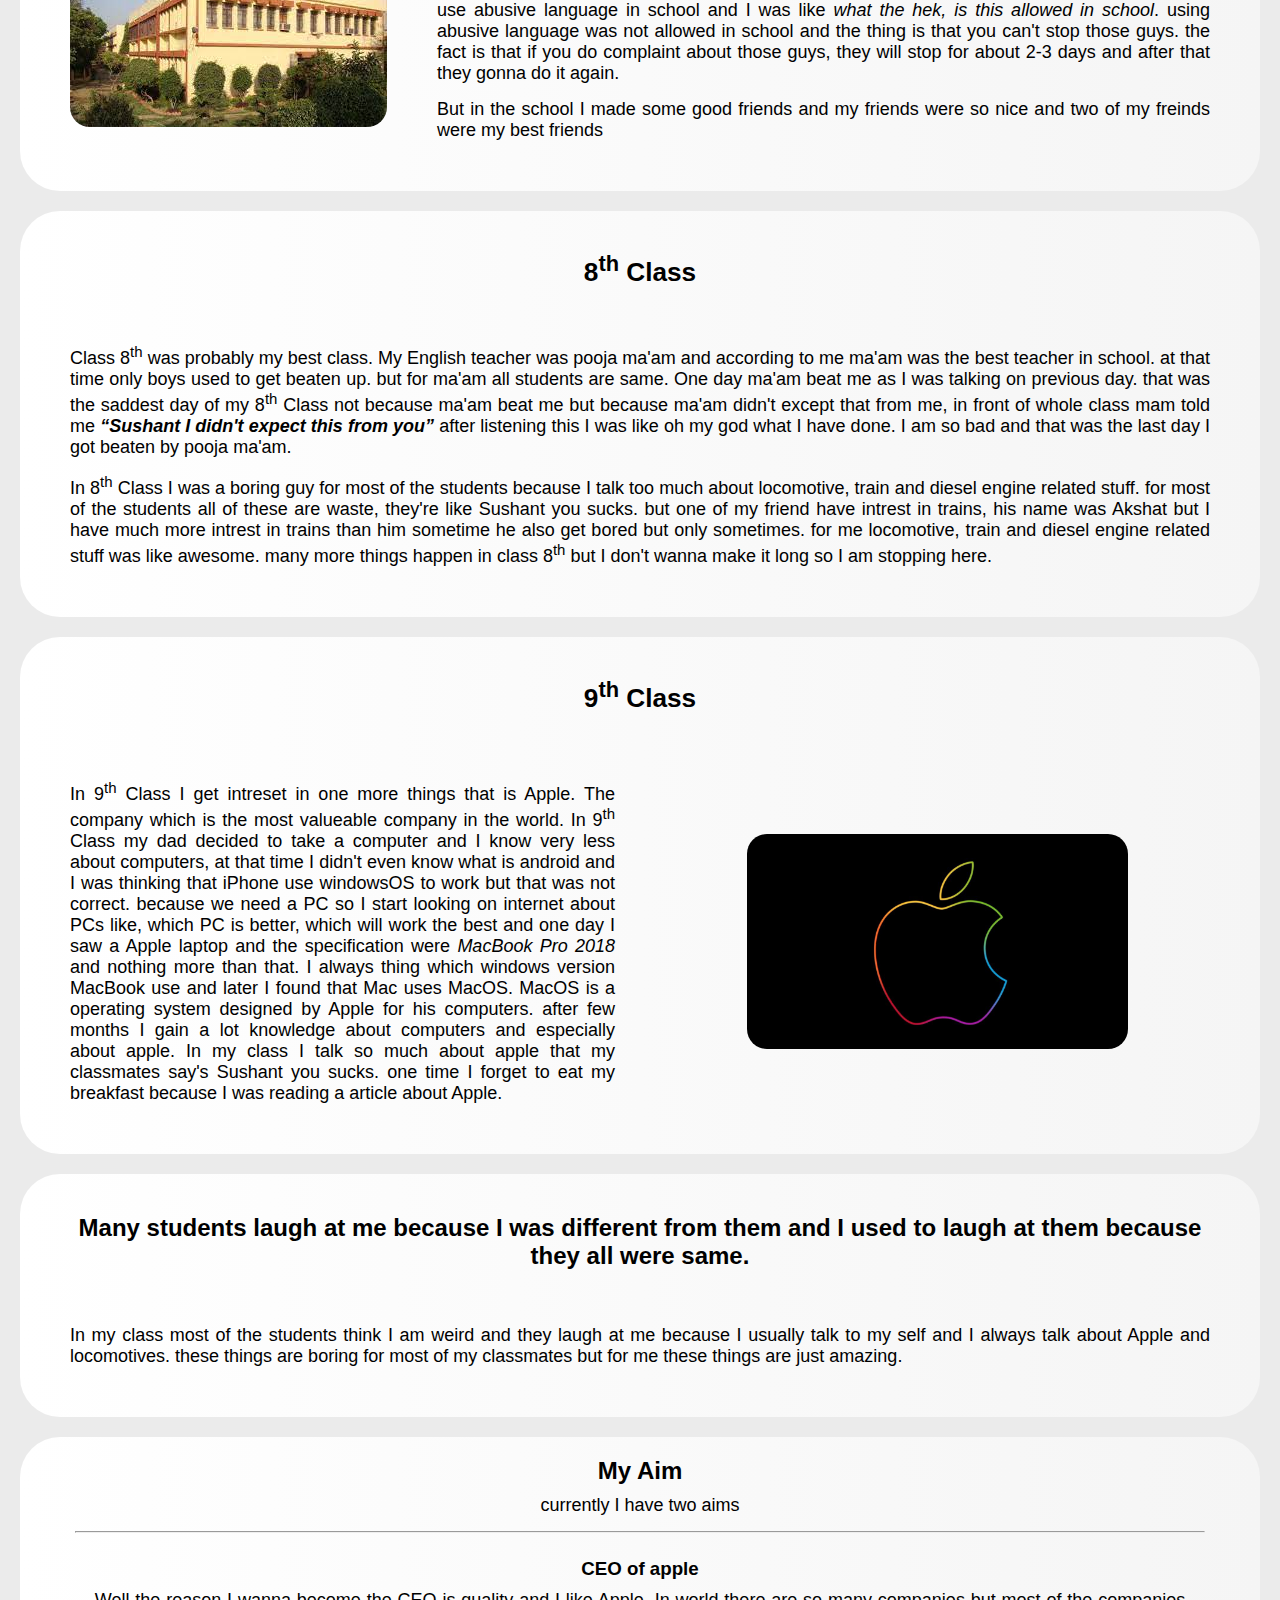
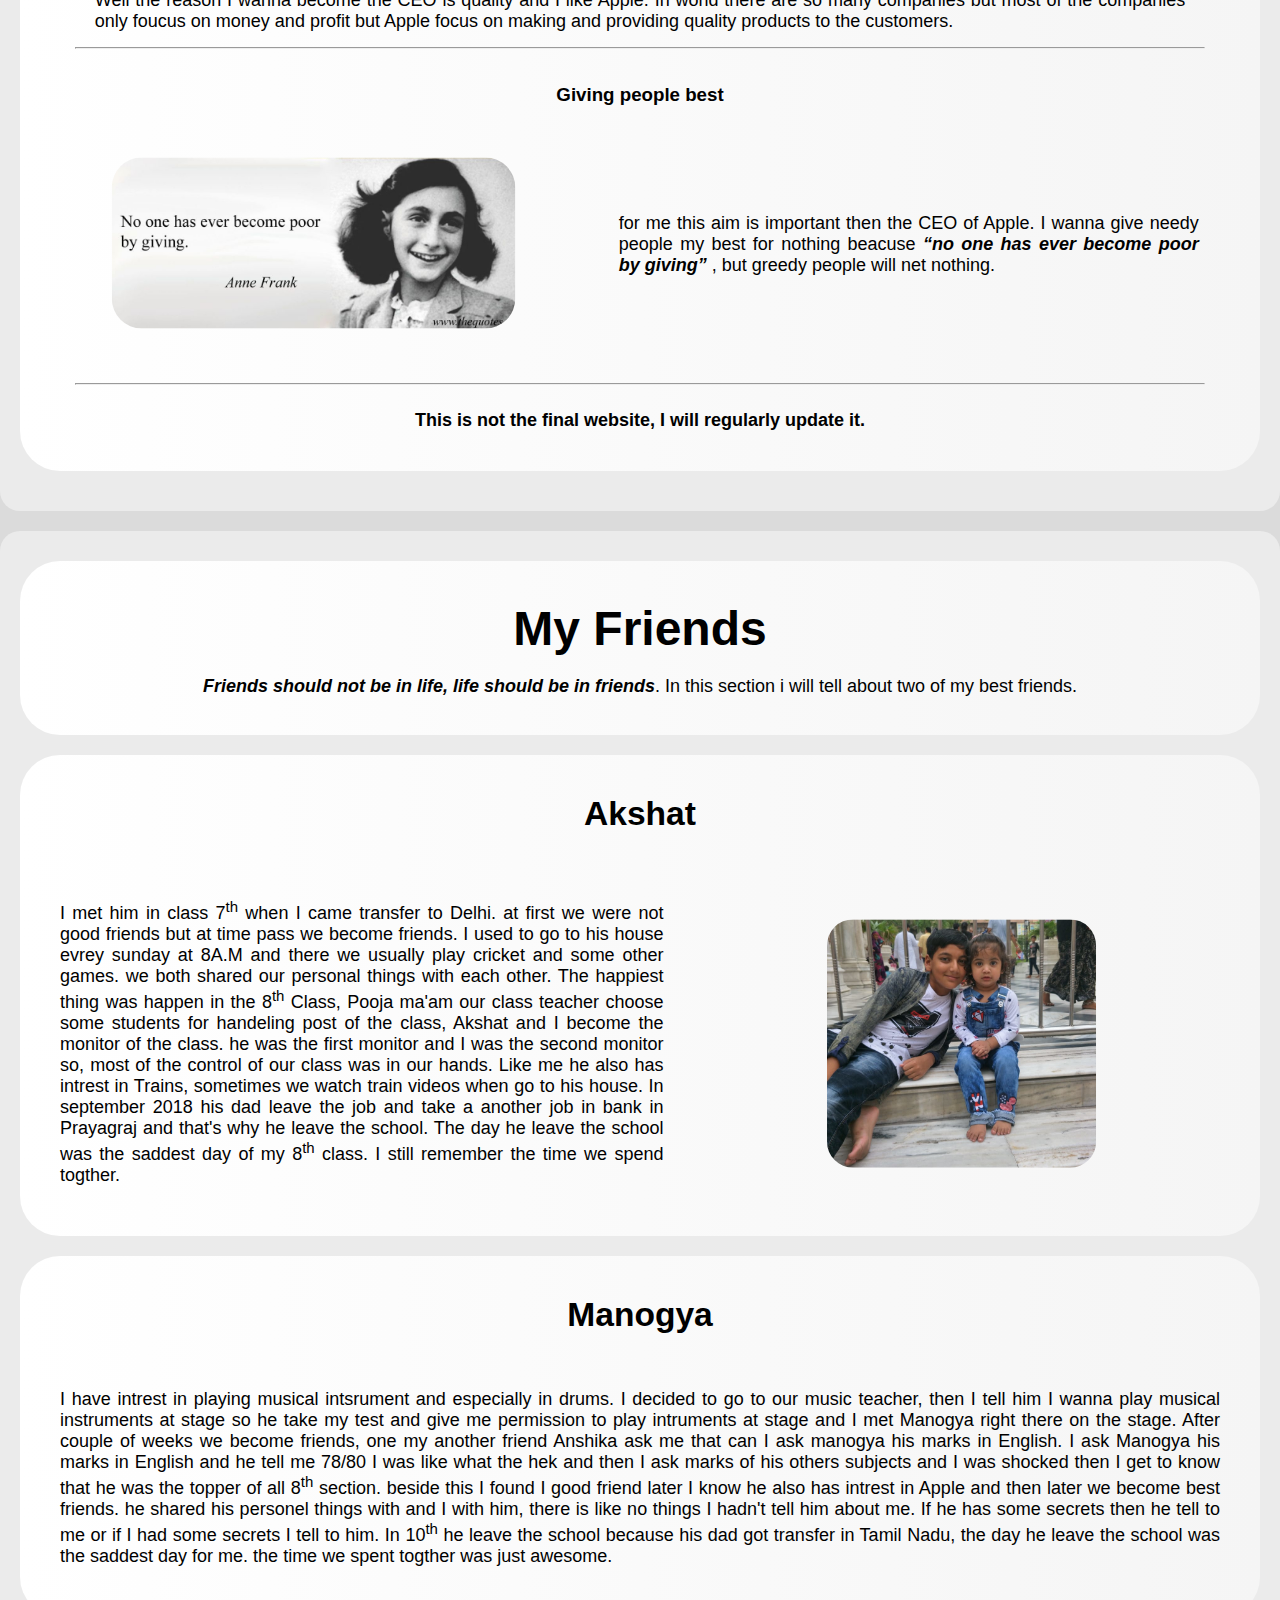
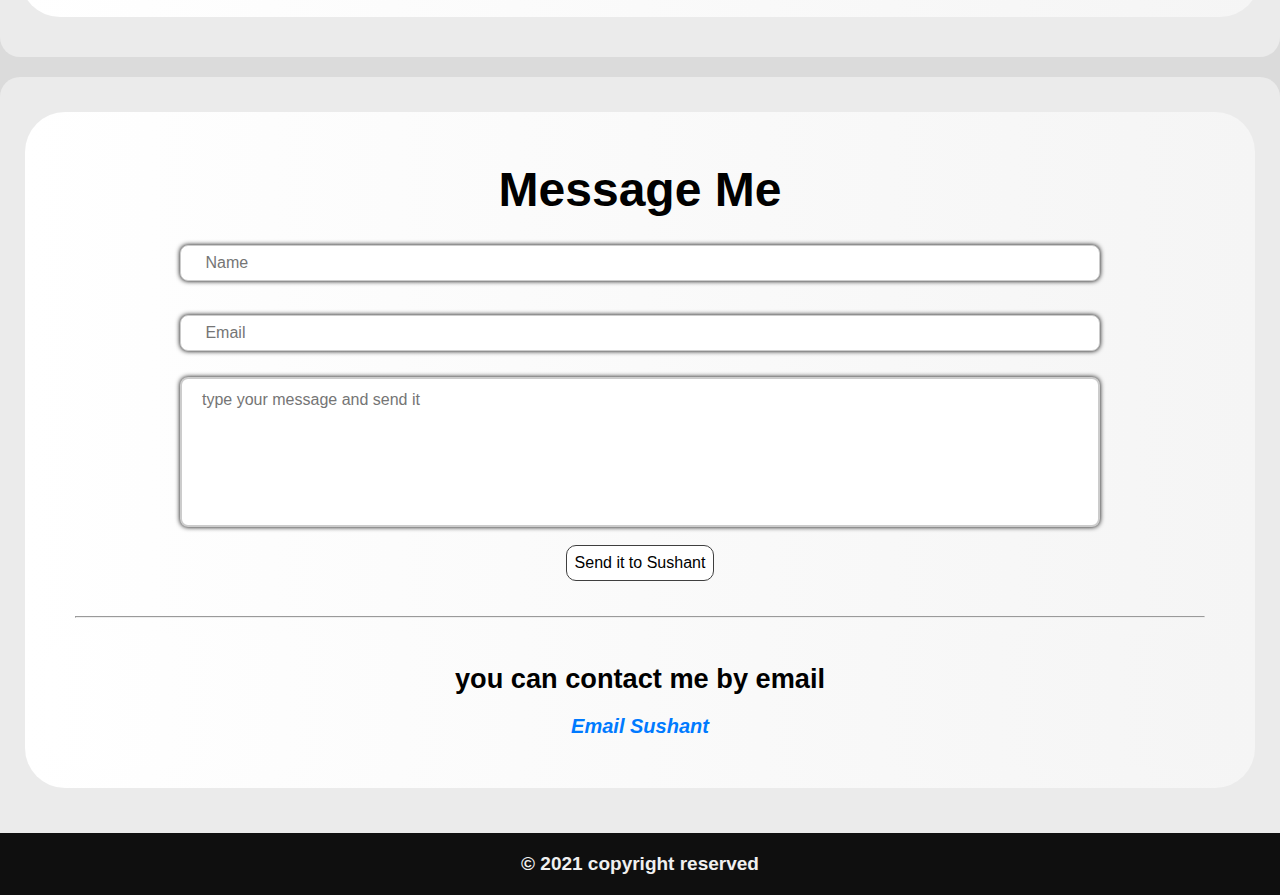
==== commit 3e82896e: "Add files via upload" ====
--- a/index.html
+++ b/index.html
@@ -2,15 +2,16 @@
 <html lang="en">
 
 <head>
-    <meta charset="UTF-8">
-    <meta http-equiv="X-UA-Compatible" content="IE=edge">
-    <meta name="viewport" content="width=device-width, initial-scale=1.0">
-    <meta name="discription" content="SUSHANT SEJWAL I guy who is different from others">
-    <meta http-equiv="author" content="SUSHANT">
-    <link rel="stylesheet" href="css/nav.css">
-    <link rel="stylesheet" href="css/grid.css">
-    <link rel="stylesheet" href="css/sushant.css">
-    <link rel="shortcut icon" href="img/sushant.png" type="image/x-icon">
+    <meta charset="UTF-8" />
+    <meta http-equiv="X-UA-Compatible" content="IE=edge" />
+    <meta name="viewport" content="width=device-width, initial-scale=1.0" />
+    <meta name="discription" content="SUSHANT SEJWAL I guy who is different from others" />
+    <meta name="keywords" content="Sushant, Sushant Sejwal, SushantSejwal, Sejwal, SUSHANTSEJWAL, sushant" />
+    <meta http-equiv="author" content="SUSHANT" />
+    <link rel="stylesheet" href="css/nav.css" />
+    <link rel="stylesheet" href="css/grid.css" />
+    <link rel="stylesheet" href="css/sushant.css" />
+    <link rel="shortcut icon" href="img/sushant.png" type="image/x-icon" />
     <title>Sushant</title>
 </head>
 
@@ -25,9 +26,8 @@
             <div class="nav-list-items">
                 <ul class="menu-items">
                     <li class="item"><a class="ss-anchor-1" href="#about-sus-sec">About</a></li>
-                    <li class="item"><a class="ss-anchor-2" href="#message-me">message me</a></li>
-                    <li class="item"><a class="ss-anchor-3" href="#my-friends-sus">Friends</a></li>
-                    <li class="item"><a class="ss-anchor-4" href="#contact">contact me</a></li>
+                    <li class="item"><a class="ss-anchor-2" href="#my-friends-sus">Friends</a></li>
+                    <li class="item"><a class="ss-anchor-3" href="#message-me">message me</a></li>
                 </ul>
             </div>
         </nav>
@@ -40,35 +40,21 @@
     </section>
     <section class="about-sec" id="about-sus-sec">
         <div class="about-div-sec-start">
-            <h1>About Me</h1>
-            <p>Well my name is Sushant Sejwal and currently I study in class 11<sup>th</sup>. This is my second
-                websiteI have made with code. So, basicly in this website I have tell a little bit about my self so,
-                if you wanna read then you can or leave this site because most of the people say's I am boring.</p>
-            <p>when I was in 7<sup>th</sup> class in KV Hasimara my dad got transfer and we came to delhi and coming
-                to delhi and I would the best thing had happen in my life. I have so much intreset in locomotives
-                and especially in diesel locomotives. when I was in West Bengal I didn't know anything about
-                locomotives and I also don't know what locomotives are. In delhi my dad take room near Palam Railway
-                station and the distance between my house and station was about 50m and the place is like heaven for
-                me. </p>
+            <div class="about-div-sec-start-heading">
+                <h1>About Me</h1>
+            </div>
+            <div class="about-div-sec-start-para-text">
+                <p>Well my name is Sushant Sejwal and currently I study in class 11<sup>th</sup>. This is my second websiteI have made with code. So, basicly in this website I have tell a little bit about my self so, if you wanna read then you can or leave this site because most of the students find me boring.</p>
+                <p>when I was in 7<sup>th</sup> class in KV Hasimara my dad got transfer and we came to delhi and coming to delhi and I would the best thing had happen in my life. I have so much intreset in locomotives and especially in diesel locomotives. when I was in West Bengal I didn't know anything about locomotives and I also don't know what locomotives are. In delhi my dad take room near Palam Railway station and the distance between my house and station was about 50m and the place is like heaven for me. </p>
+            </div>
         </div>
         <div class="know-of-loco">
             <div class="know-of-loco-contain-h1">
                 <h3 class="locomotive-in-delhi-wdg4">Knowlwdge that I gain about locomotives in Delhi</h3>
             </div>
             <div class="text-inside-know-of-loco">
-                <p>
-                    In delhi I spend 2-3 hours in watching
-                    locomotives. at first I was scared of locomotives because of
-                    the diesel engine inside the locomotive. when I used to pass nearby them literally I always say's oh
-                    my
-                    god what I am doing, there is chance that the engine inside it get blast and I am dead. but I still
-                    do
-                    that because I liked that. </p>
-                <p>I gain a lot of knowledge in palam about locomotives like, <em>what are locomotives, types of
-                        locmotives, how a locomotive work, how to start a locomotive and how to drive a
-                        locomotives.</em> I am not gonna explain these things, if I do this then page is going to be so
-                    long.
-                </p>
+                <p> In delhi I spend 2-3 hours in watching locomotives. at first I was scared of locomotives because of the diesel engine inside the locomotive. when I used to pass nearby them literally I always say's oh my god what I am doing, there is chance that the engine inside it get blast and I am dead. but I still do that because I liked that. </p>
+                <p>I gain a lot of knowledge in palam about locomotives like, <em>what are locomotives, types of locmotives, how a locomotive work, how to start a locomotive and how to drive a locomotives.</em> I am not gonna explain these things, if I explain these then page is going to be so long.</p>
             </div>
             <div class="wdg4-loco"> <img class="wdg4-loco-img" src="img/WDG 4.jpg" alt="WDG 4"></div>
         </div>
@@ -78,85 +64,51 @@
             </div>
             <div class="school school-img-1"> <img src="img/images.jfif" alt="my-School"></div>
             <div class="school-life-for-paragraph">
-                <p>I came in delhi in summer vacation of my school. after holidays I get addmission in KV NO.2 Delhi
-                    cantt. My class was 7<sup>th</sup> A. One thing I didn't like about the school is that student used
-                    to use abusive language in school and I was like <em>what the hek, is this allowed in school</em>.
-                    using abusive language was not allowed in school and the thing is that you can't stop those guys.
-                    the fact is that if you do complaint about those guys, they will stop for about 2-3 days and after
-                    that they gonna do it again.</p>
-                <p>But in the school I made some good friends and my friends were so nice and two of my freinds were my
-                    best friends</p>
+                <p>I came in delhi in summer vacation of my school. after holidays I get addmission in KV NO.2 Delhi cantt. My class was 7<sup>th</sup> A. One thing I didn't like about the school is that student used to use abusive language in school and I was like <em>what the hek, is this allowed in school</em>. using abusive language was not allowed in school and the thing is that you can't stop those guys. the fact is that if you do complaint about those guys, they will stop for about 2-3 days and after that they gonna do it again.</p>
+                <p>But in the school I made some good friends and my friends were so nice and two of my freinds were my best friends</p>
             </div>
             <div class="school school-img-2"> <img src="img/images.jfif" alt="my-School"></div>
         </div>
         <div class="school-8-class">
-            <h3>8<sup>th</sup> Class</h3>
-            <p>Class 8<sup>th</sup> was probably my best class. My English teacher was pooja ma'am and according to me
-                ma'am was the best teacher in school. at that time only boys used to get beaten up. but for ma'am all
-                students are same. One day ma'am beat me as I was talking on previous day. that was the saddest day of
-                my 8<sup>th</sup> Class not because ma'am beat me but because ma'am didn't except that from me, in front
-                of whole class mam told me <strong><em><q>Sushant I didn't expect this from you</q></em></strong> after
-                listening this I was like oh my god what I have done. I am so bad. after that day ma'am didn't beat me
-                the whole year.
-            </p>
-            <p>In 8<sup>th</sup> Class I was a boring guy for most of the students because I talk too much about
-                locomotive, train and diesel engine related stuff. for most of the students all of these are waste,
-                they're like Sushant you sucks. but one of my friend have intrest in trains, his name was Akshat but I
-                have much more intrest in trains than him sometime he also get bored but only sometimes. for me
-                locomotive, train and diesel engine related stuff was like awesome. many more things happen in class
-                8<sup>th</sup> but I don't wanna make it long so I am stopping here. </p>
+            <div class="school-8-class-heading">
+                <h3>8<sup>th</sup> Class</h3>
+            </div>
+            <div class="school-8-class-para-text">
+                <p>Class 8<sup>th</sup> was probably my best class. My English teacher was pooja ma'am and according to me ma'am was the best teacher in school. at that time only boys used to get beaten up. but for ma'am all students are same. One day ma'am beat me as I was talking on previous day. that was the saddest day of my 8<sup>th</sup> Class not because ma'am beat me but because ma'am didn't except that from me, in front of whole class mam told me <strong><em><q>Sushant I didn't expect this from you</q></em></strong> after listening this I was like oh my god what I have done. I am so bad and that was the last day I got beaten by pooja ma'am.</p>
+                <p>In 8<sup>th</sup> Class I was a boring guy for most of the students because I talk too much about locomotive, train and diesel engine related stuff. for most of the students all of these are waste, they're like Sushant you sucks. but one of my friend have intrest in trains, his name was Akshat but I have much more intrest in trains than him sometime he also get bored but only sometimes. for me locomotive, train and diesel engine related stuff was like awesome. many more things happen in class 8<sup>th</sup> but I don't wanna make it long so I am stopping here. </p>
+            </div>
         </div>
         <div class="school-9-class">
             <div class="heading-for-school-9-class">
                 <h3>9<sup>th</sup> Class</h3>
             </div>
             <div class="paragraph-for-school-9-class">
-                <p>In 9<sup>th</sup> Class I get intreset in more things that is Apple. The company which is the most
-                    valueable company in the world. In 9<sup>th</sup> Class my dad decided to take a computer and I know
-                    very less about computers, at that time I didn't even know what is android and I was thinking that
-                    iPhone use windowsOS to work but that was not correct. because we need a PC so I start looking on
-                    internet about PCs like, which PC is better, which will work the best and one day I saw a Apple
-                    laptop the specification were only MacBook Pro 2018 and nothing other. I always thing which windows
-                    is in this and later I found that Mac uses MacOS. MacOS is operating system made by Apple for his
-                    computers.
-                    after few months I gain a lot knowledge about computers and especially about apple. In my class I
-                    talk so much about apple that my classmates say's Sushant you sucks. one time I forget to eat my
-                    breakfast because I was reading a article about Apple. </p>
+                <p>In 9<sup>th</sup> Class I get intreset in one more things that is Apple. The company which is the most valueable company in the world. In 9<sup>th</sup> Class my dad decided to take a computer and I know very less about computers, at that time I didn't even know what is android and I was thinking that iPhone use windowsOS to work but that was not correct. because we need a PC so I start looking on internet about PCs like, which PC is better, which will work the best and one day I saw a Apple laptop and the specification were <i>MacBook Pro 2018</i> and nothing more than that. I always thing which windows version MacBook use and later I found that Mac uses MacOS. MacOS is a operating system designed by Apple for his computers. after few months I gain a lot knowledge about computers and especially about apple. In my class I talk so much about apple that my classmates say's Sushant you sucks. one time I forget to eat my breakfast because I was reading a article about Apple. </p>
             </div>
             <div class="apple"><img class="apple-logo" src="img/apple.jpg" alt="apple-logo"></div>
         </div>
         <div class="different-from-others">
-            <h2>Many students laugh at me because I was different from them and I used to laugh at them because they
-                all were same.</h2>
-            <p>In my class most of the students think I am weird and they laugh at me because I usually talk to my
-                self and I always talk about Apple and locomotives. these things are boring for most of my
-                classmates but for these things are like amazing.</p>
+            <div class="different-from-others-heading">
+                <h2>Many students laugh at me because I was different from them and I used to laugh at them because they all were same.</h2>
+            </div>
+            <div class="different-from-others-para-text">
+                <p>In my class most of the students think I am weird and they laugh at me because I usually talk to my self and I always talk about Apple and locomotives. these things are boring for most of my classmates but for me these things are just amazing.</p>
+            </div>
         </div>
         <div class="my-aim">
-            <h2>
-                My Aim
-            </h2>
-            <p>
-                currently I have two aims
-            </p>
+            <h2>My Aim</h2>
+            <p style="text-align: center;">currently I have two aims</p>
             <hr>
-            <h3>
-                CEO of apple
-            </h3>
-            <p>Well the reason I wanna become the CEO is quality and I like Apple. In world there are so many
-                companies but most of the companies only foucus on money and profit but If we look at Apple, Apple
-                only focus on quality </p>
+            <h3>CEO of apple</h3>
+            <p>Well the reason I wanna become the CEO is quality and I like Apple. In world there are so many companies but most of the companies only foucus on money and profit but Apple focus on making and providing quality products to the customers. </p>
             <hr>
             <div class="anne-section anne-frank-section">
                 <div class="anne-heading anne-frank-heading">
                     <h3>Giving people best </h3>
                 </div>
-                <div class="anne anne-image-1"><img class="anne-img anne-img-1" src="img/Anne frank.jpg"
-                        alt="anne frank"></div>
+                <div class="anne anne-image-1"><img class="anne-img anne-img-1" src="img/Anne frank.jpg" alt="anne frank"></div>
                 <div class="anne-para anne-frank-para">
-                    <p>for me this aim is important then the CEO of Apple. I wanna give needy people my best for nothing
-                        beacuse <strong><em><q>no one has ever become poor by giving</q></em></strong> , but greedy
-                        people will net nothing. </p>
+                    <p>for me this aim is important then the CEO of Apple. I wanna give needy people my best for nothing beacuse <strong><em><q>no one has ever become poor by giving</q></em></strong> , but greedy people will net nothing. </p>
                 </div>
                 <div class="anne anne-image-2"><img src="img/Anne frank.jpg" alt="anne frank"></div>
             </div>
@@ -169,66 +121,25 @@
 
     <section class="my-friends" id="my-friends-sus">
         <div class="friends-start">
-            <h2>
-                My Friends
-            </h2>
-            <p class="life-should-be">
-                <b><i>Friends should not be in life, life should be in friends</i></b>. In this section i will tell
-                about two
-                of my best friends.
-            </p>
+            <h2>My Friends</h2>
+            <p class="life-should-be"> <b><i>Friends should not be in life, life should be in friends</i></b>. In this section i will tell about two of my best friends.</p>
         </div>
         <div class="my-friend-akshat">
             <div class="my-friend-akshat-heading">
-                <h2>
-                    Akshat
-                </h2>
+                <h2>Akshat</h2>
             </div>
             <div class="my-friend-akshat-para">
-                <p>
-                    I met him in class 7<sup>th</sup> when I came transfer to Delhi.
-                    at first we were not good friends but at time pass we become friends. I used to go to his house
-                    evrey
-                    sunday at 8A.M and there we usually play cricket and some other games.
-                    we both shared our personal things with each other. The happiest thing was happen in the
-                    8<sup>th</sup>
-                    Class, Pooja ma'am our class teacher
-                    choose some students for handeling post of the class, Akshat and I become the monitor of the class.
-                    he
-                    was the first monitor and I was the second monitor so, most of the control of class was in our
-                    hands.
-                    Like me he also has intrest in Trains, sometimes we watch train videos when go to his house.
-                    In september 2018 his dad leave the job and take a another job in bank in Prayagraj and that's why
-                    he
-                    leave the school. The day he leave the school was the saddest day of my 8<sup>th</sup> class.
-                    I still remember the time we spend togther.
-                </p>
+                <p> I met him in class 7<sup>th</sup> when I came transfer to Delhi. at first we were not good friends but at time pass we become friends. I used to go to his house evrey sunday at 8A.M and there we usually play cricket and some other games. we both shared our personal things with each other. The happiest thing was happen in the 8<sup>th</sup> Class, Pooja ma'am our class teacher choose some students for handeling post of the class, Akshat and I become the monitor of the class. he was the first monitor and I was the second monitor so, most of the control of our class was in our hands. Like me he also has intrest in Trains, sometimes we watch train videos when go to his house. In september 2018 his dad leave the job and take a another job in bank in Prayagraj and that's why he leave the school. The day he leave the school was the saddest day of my 8<sup>th</sup> class. I still remember the time we spend togther.</p>
             </div>
-            <div class="akshat-img akshat-img-1">
-                <img src="img/akshat1.jpeg" alt="Akshat">
-            </div>
+            <div class="akshat-img akshat-img-1"><img src="img/akshat1.jpeg" alt="Akshat"></div>
         </div>
         <div class="my-friend-manogya">
-            <h2>
-                Manogya
-            </h2>
-            <p>
-                I have intrest in playing musical intsrument and especially in drums. I decided to go to our music
-                teacher, then I tell him I wanna play
-                musical instruments at stage so he take my test and give me permisiion to play intruments at stage and I
-                met Manogya right there on the stage.
-                After couple of weeks we become friends, one my another friend Anshika ask me that can I ask manogya his
-                marks in English.
-                I ask Manogya his marks in English and he tell me 78/80 I was like what the hek and then I ask marks of
-                his others subjects and I was shocked then I get to know that he was the topper of all 8<sup>th</sup>
-                section. beside this I found I good friend
-                later I know he also has intrest in Apple and then later we become best friends. he shared his personel
-                things with and I with him, there is like no things I hadn't tell him about me. If he has some secrets
-                then he tell to me or if I had some secrets I tell to him. In 10<sup>th</sup> he leave the school
-                because his dad got transfer in Tamil Nadu, the day he leave the school was probably the saddest day for
-                me.
-                the time we spent togther was just awesome.
-            </p>
+            <div class="my-friend-manogya-heading">
+                <h2>Manogya</h2>
+            </div>
+            <div class="my-friend-manogya-para-text">
+                <p> I have intrest in playing musical intsrument and especially in drums. I decided to go to our music teacher, then I tell him I wanna play musical instruments at stage so he take my test and give me permission to play intruments at stage and I met Manogya right there on the stage. After couple of weeks we become friends, one my another friend Anshika ask me that can I ask manogya his marks in English. I ask Manogya his marks in English and he tell me 78/80 I was like what the hek and then I ask marks of his others subjects and I was shocked then I get to know that he was the topper of all 8<sup>th</sup> section. beside this I found I good friend later I know he also has intrest in Apple and then later we become best friends. he shared his personel things with and I with him, there is like no things I hadn't tell him about me. If he has some secrets then he tell to me or if I had some secrets I tell to him. In 10<sup>th</sup> he leave the school because his dad got transfer in Tamil Nadu, the day he leave the school was the saddest day for me. the time we spent togther was just awesome. </p>
+            </div>
         </div>
     </section>
 
@@ -238,60 +149,26 @@
                 <h2>Message Me</h2>
             </div>
             <div class="form-div">
-                <form id="sheetdb-form" action="https://sheetdb.io/api/v1/062ykrea05dnb" method="POST" class="form"
-                    autocomplete="off">
+                <form id="sheetdb-form" action="https://sheetdb.io/api/v1/062ykrea05dnb" method="POST" class="form" autocomplete="off">
                     <input type="text" name="data[Name]" id="name" required placeholder=" Name"><br>
                     <input type="email" name="data[Email]" id="email" required placeholder=" Email"><br>
-                    <textarea name="data[Message]" cols="30" rows="10" required
-                        placeholder="type your message and send it"></textarea><br>
+                    <textarea name="data[Message]" cols="30" rows="10" required placeholder="type your message and send it"></textarea><br>
                     <input type="hidden" name="data[Hidden]" value="sushant">
                     <button type="submit">Send it to Sushant</button>
                 </form>
             </div>
-        </div>
-    </section>
-
-
-    <script>
-        var form = document.getElementById('sheetdb-form');
-        form.addEventListener("submit", e => {
-            e.preventDefault();
-            fetch(form.action, {
-                method: "POST",
-                body: new FormData(document.getElementById("sheetdb-form")),
-            }).then(
-                response => response.json()
-            ).then((html) => {
-                // you can put any JS code here
-                alert('success')
-            });
-        });
-    </script>
-
-
-    <section class="contact-sec" id="contact">
-        <div class="contact-add">
-            <h1>you can contact me by email</h1>
-            <div class="add">
-                <address>
-                    <a href="mailto:anshantsla@gmail.com">Email SUSHANT </a>
-                </address>
+            <hr>
+            <div class="contact-add">
+                <h1>you can contact me by email</h1>
+                <div class="add">
+                    <address><a href="mailto:anshantsla@gmail.com">Email Sushant</a></address>
+                </div>
             </div>
         </div>
     </section>
 
-    <footer>
-        <div>
-            <b>&copy; 2021 copyright reserved</b>
-        </div>
-    </footer>
+    <footer><div><b>&copy; 2021 copyright reserved</b></div></footer>
 
-
-
-    <!-- script file linking -->
-
-
-    <script src="js/ajax.js"></script>
     <script src="js/sushant.js"></script>
 
 </body>
--- a/css/nav.css
+++ b/css/nav.css
@@ -163,12 +163,39 @@
         padding: 5px;
         font-weight: 600;
     }
-}
-
-/* ============================== menu items ============================== */
-
-html {
-    -webkit-tap-highlight-color: transparent;
+    
+    /* ============================== Link items fade in and fade in out ============================== */
+    
+    .ss-anchor-1 {
+        transition: opacity 0.3s ease-in-out;
+        opacity: 0;
+    }
+    
+    .ss-anchor-2 {
+        transition: opacity 0.25s ease-in-out;
+        opacity: 0;
+    }
+    
+    .ss-anchor-3 {
+        transition: opacity 0.2s ease-in-out;
+        opacity: 0;
+    }
+        
+    .ss-anchor-1.sushantsejwal {
+        transition: opacity 0.5s ease-in-out;
+        opacity: 1;
+    }
+    
+    .ss-anchor-2.sushantsejwal {
+        transition: opacity 0.7s ease-in-out;
+        opacity: 1;
+    }
+    
+    .ss-anchor-3.sushantsejwal {
+        transition: opacity 0.9s ease-in-out;
+        opacity: 1;
+    }
+    
 }
 
 /* Body and other main elements */
@@ -178,9 +205,13 @@
     margin: auto;
 }
 
-
-
-/* Anne Section */
+html {
+    -webkit-tap-highlight-color: transparent;
+}
+
+
+
+/* ============================== Anne Section ============================== */
 
 .anne-section.anne-frank-section {
     padding: 0px;
@@ -193,43 +224,3 @@
 .anne-para.anne-frank-para {
     padding: 0px;
 }
-
-.ss-anchor-1 {
-    transition: opacity 0.3s ease-in-out;
-    opacity: 0;
-}
-
-.ss-anchor-2 {
-    transition: opacity 0.25s ease-in-out;
-    opacity: 0;
-}
-
-.ss-anchor-3 {
-    transition: opacity 0.2s ease-in-out;
-    opacity: 0;
-}
-
-.ss-anchor-4 {
-    transition: opacity 0.15s ease-in-out;
-    opacity: 0;
-}
-
-.ss-anchor-1.sushantsejwal {
-    transition: opacity 0.5s ease-in-out;
-    opacity: 1;
-}
-
-.ss-anchor-2.sushantsejwal {
-    transition: opacity 0.7s ease-in-out;
-    opacity: 1;
-}
-
-.ss-anchor-3.sushantsejwal {
-    transition: opacity 0.9s ease-in-out;
-    opacity: 1;
-}
-
-.ss-anchor-4.sushantsejwal {
-    transition: opacity 1.1s ease-in-out;
-    opacity: 1;
-}--- a/css/grid.css
+++ b/css/grid.css
@@ -17,9 +17,6 @@
         height: auto;
     }
 
-    .locomotive-in-delhi-wdg4 {
-        font-size: 1.5rem;
-    }
 
 }
 
@@ -41,15 +38,12 @@
         height: auto;
     }
 
-    .heading-for-school-9-class h3 {
-        font-size: 1.5rem;
-    }
 }
 
 
 /* ========================= grid - 3 ========================= */
 
-@media only screen and (min-width:1100px) {
+@media only screen and (min-width:1000px) {
     .school-life-start {
         display: grid;
         grid-template-columns: repeat(2);
@@ -64,9 +58,6 @@
         height: auto;
     }
 
-    .school-life-for-h3 h3 {
-        font-size: 1.5rem;
-    }
 }
 
 /* ========================= grid - 4 ========================= */
@@ -112,11 +103,7 @@
         height: auto;
     }
 
-    .my-friend-akshat-heading h2 {
-        font-size: 1.5rem;
-    }
-
-    .akshat-img.akshat-img-1{
+    .akshat-img.akshat-img-1 img{
         padding: 0px;
         margin: 0px;
         transform: scale(1.3);
--- a/css/sushant.css
+++ b/css/sushant.css
@@ -49,7 +49,6 @@
 .home-sus-heading {
     font-size: 4.5rem;
     text-shadow: 5px 5px 20px black;
-    margin-bottom: 20px
 
 }
 
@@ -84,6 +83,16 @@
 
     .home-sec {
         min-height: 50vh;
+    }
+}
+
+@media only screen and (max-width:1000px) {
+    .home-sus-heading{
+        transform: translateY(-70px);
+    }
+
+    .home-sus-paragraph {
+        transform: translateY(-40px);
     }
 }
 
@@ -100,7 +109,7 @@
 .about-sec h1 {
     text-align: center;
     font-size: 3rem;
-    padding-bottom: 10px;
+    padding: 25px 20px 20px 20px;
 }
 
 .about-sec div {
@@ -122,7 +131,7 @@
 }
 
 @media only screen and (min-width:768px) {
-    
+
     .about-sec .know-of-loco .wdg4-loco .wdg4-loco-img {
         border-radius: 30px;
         max-width: 100%;
@@ -204,7 +213,23 @@
     border-radius: 20px;
 }
 
-.regular-update{
+.heading-for-school-9-class{
+    font-size: 1.4rem;
+}
+
+.school-8-class-heading{
+    font-size: 1.4rem;
+}
+
+.school-life-for-h3{
+    font-size: 1.4rem;
+}
+
+.know-of-loco-contain-h1{
+    font-size: 1.4rem;
+}
+
+.regular-update {
     text-align: center;
 }
 
@@ -213,25 +238,28 @@
 
 
 .my-friends {
-    padding: 25px;
+    padding: 20px;
     margin: 20px auto;
     border-radius: 20px;
 }
 
 .my-friends .friends-start h2 {
     font-size: 3rem;
+    margin-top: 20px;
 }
 
 .my-friends p {
     font-size: 18px;
 }
 
-.life-should-be{
-    text-align: center;
+.life-should-be {
+    text-align: center;
+    padding: 10px;
+    margin-bottom: 18px;
 }
 
 .my-friends div {
-    padding: 20px 20px 20px 20px;
+    padding: 10px 20px;
     margin: 10px 0px 20px 0px;
 }
 
@@ -252,59 +280,59 @@
     width: 40%;
 }
 
+.my-friend-akshat-heading {
+    font-size: 1.4rem;
+}
+
+.my-friend-manogya-heading {
+    font-size: 1.4rem;
+}
+
 
 /* ======================================= contact ========================================== */
 
-.contact-sec {
-    padding: 25px;
-    margin: 20px auto;
-    border-radius: 20px;
-    text-align: center;
-}
-
-.contact-sec .contact-add {
+.contact-add {
     background-image: linear-gradient(to right, #FFFFFF, #F5F5F5);
     border-radius: 40px;
     padding: 20px;
-}
-
-.contact-sec .contact-add h1 {
+    text-align: center;
+}
+
+.contact-add h1 {
     padding: 10px;
     font-size: 1.7rem;
 }
 
-.contact-sec .contact-add address {
+.contact-add address {
     padding: 10px;
 }
 
-.contact-sec .contact-add address a {
+.contact-add address a {
     text-decoration: none;
     font-size: 20px;
     font-weight: 700;
     color: rgb(0, 122, 255);
 }
 
-.contact-sec .contact-add address a:hover {
+.contact-add address a:hover {
     text-decoration: underline;
 }
 
 
 /* ======================================= footer ========================================= */
 
-footer {
-    background-color: rgb(235, 235, 235);
-    margin: 0px;
+footer{
+    background-color:  rgb(15, 15, 15);
 }
 
 footer div {
     text-align: center;
-    background-image: linear-gradient(to right, #FFFFFF, #F5F5F5);
-
-    padding: 40px 20px 40px 20px;
+    padding: 20px;
 }
 
 footer div {
-    font-size: 17px;
+    font-size: 19px;
+    color: rgb(240, 240, 240);
 }
 
 
@@ -312,9 +340,9 @@
 
 .send-message-to-sushant {
     background-color: rgb(235, 235, 235);
-    margin: 20px auto;
+    margin: 20px auto 0px auto;
     padding: 25px;
-    border-radius: 20px;
+    border-radius: 20px 20px 0px 0px;
 }
 
 .message-all {
@@ -343,7 +371,7 @@
 }
 
 .send-message-to-sushant .form-div .form input[type=text] {
-    width: 90%;
+    width: 80%;
     padding: 8px 20px;
     margin: 8px auto;
     display: block;
@@ -355,7 +383,7 @@
 }
 
 .send-message-to-sushant .form-div .form input[type=email] {
-    width: 90%;
+    width: 80%;
     padding: 8px 20px;
     margin: 8px auto;
     display: block;
@@ -367,7 +395,7 @@
 }
 
 .send-message-to-sushant .form-div .form textarea {
-    width: 90%;
+    width: 80%;
     height: 150px;
     margin: auto;
     display: block;
@@ -407,6 +435,21 @@
     color: black;
 }
 
+@media screen and (max-width:700px){
+    
+    .send-message-to-sushant .form-div .form textarea {
+        width: 90%;
+    }
+
+    .send-message-to-sushant .form-div .form input[type=email] {
+        width: 90%;
+    }
+
+    .send-message-to-sushant .form-div .form input[type=text] {
+        width: 90%;
+    }
+}
+
 
 /* ============================== Media query start ============================ */
 
@@ -436,21 +479,19 @@
 
 
 @media screen and (min-width:900px) {
-    .school-img-2{
+    .anne-image-2 {
         display: none;
     }
-    
-    .anne-image-2{
+}
+
+@media screen and (min-width:1000px) {
+    .school-img-2 {
         display: none;
     }
 }
 
 @media screen and (max-width:899px) {
-    .school-img-1{
-        display: none;
-    }
-
-    .anne-image-1{
+    .anne-image-1 {
         display: none;
     }
 
@@ -459,4 +500,10 @@
     }
 }
 
+@media screen and (max-width:999px) {
+    .school-img-1 {
+        display: none;
+    }
+}
+
 /* ============================== Media query end ============================ */